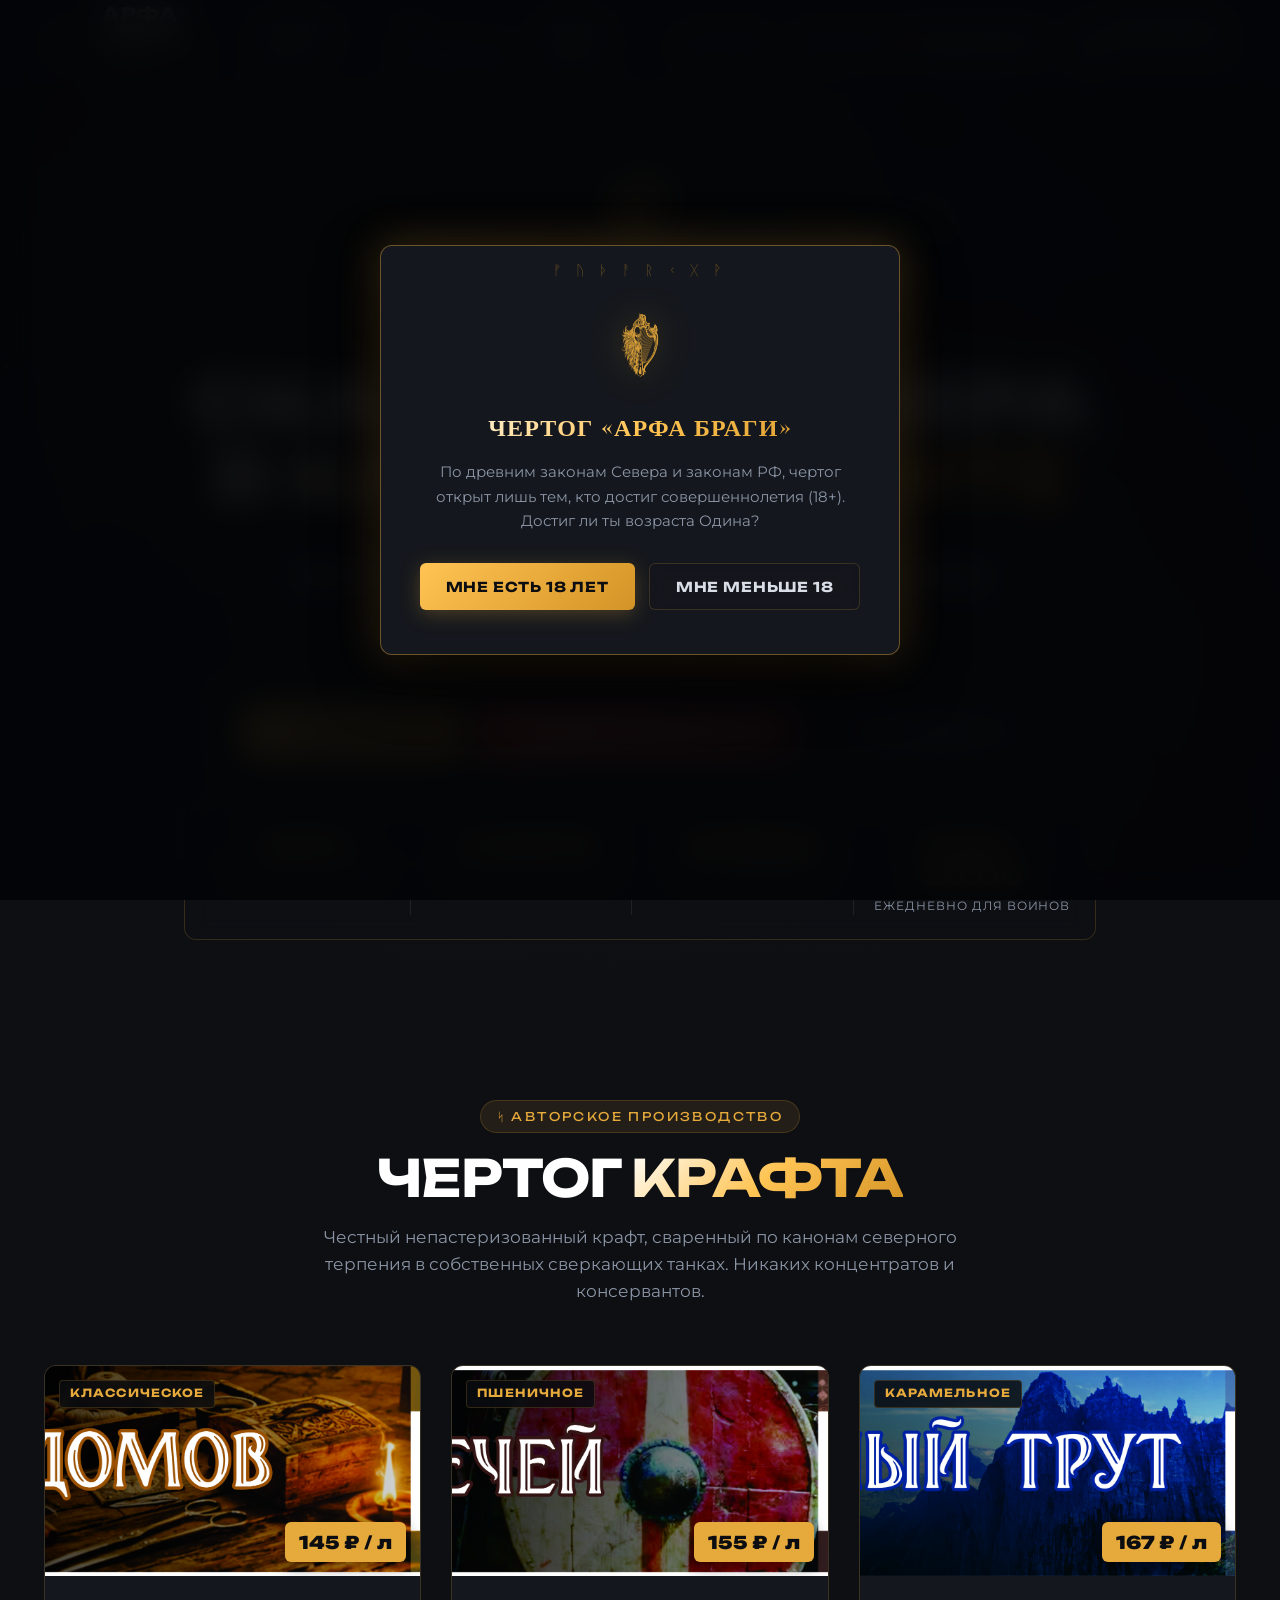
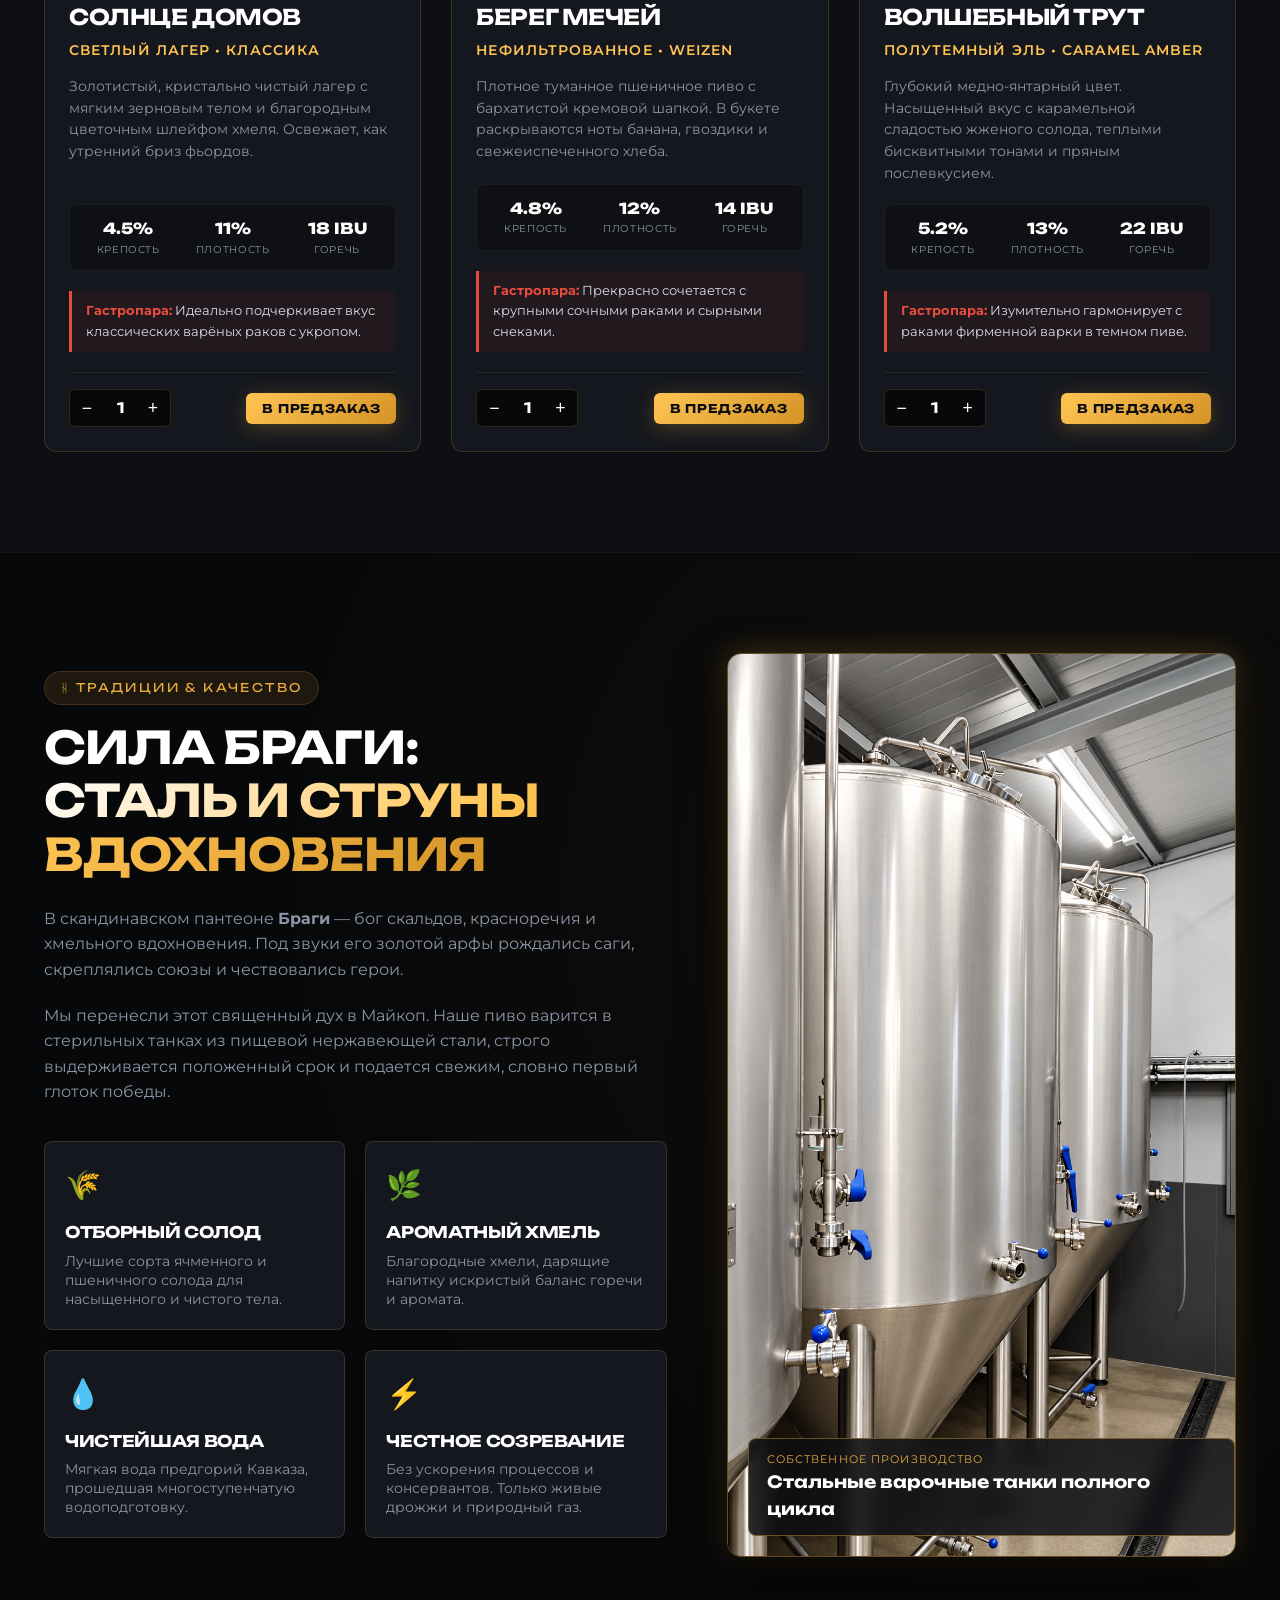
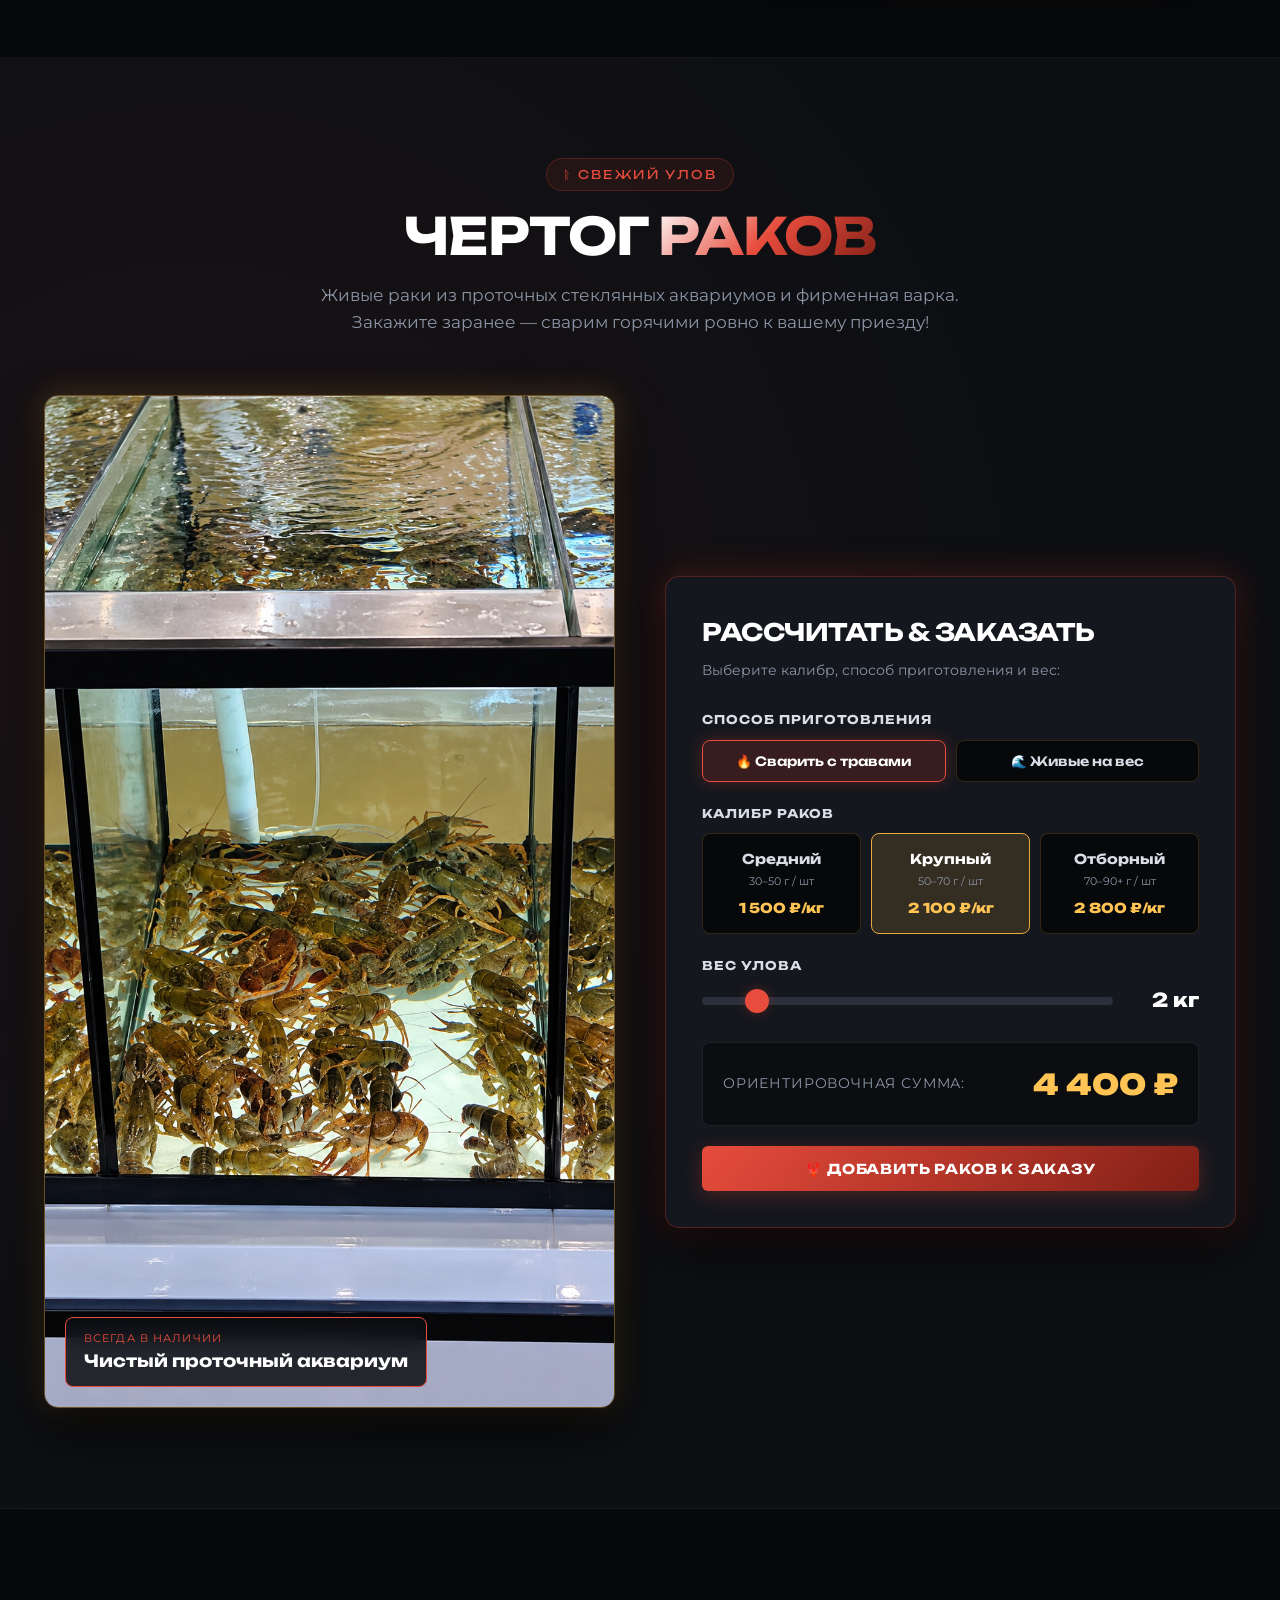
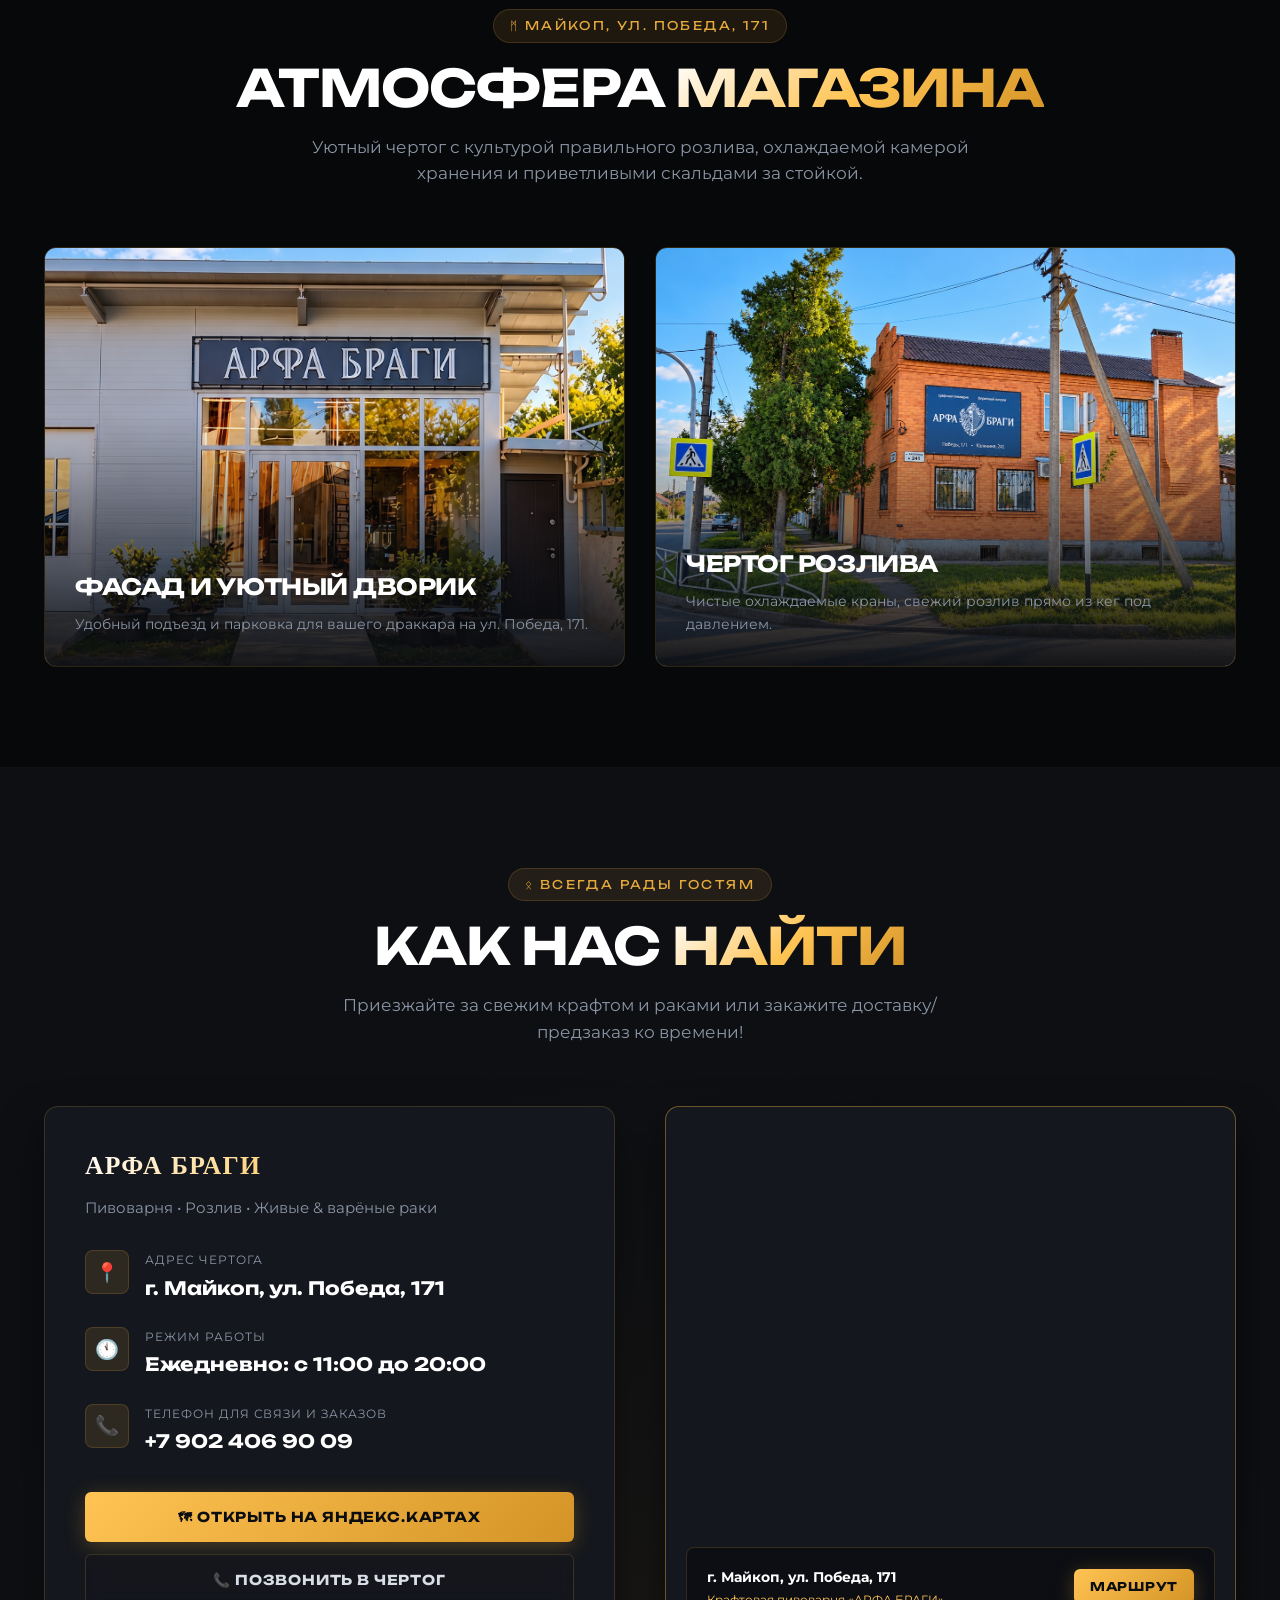
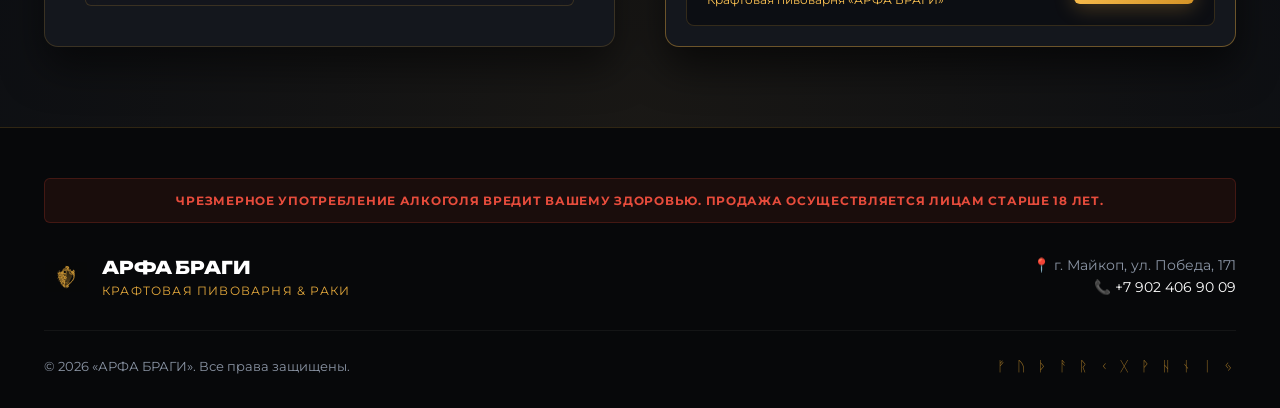
==== index.html @ 45b6b0f8 "Первый коммит" ====
<!DOCTYPE html>
<html lang="ru">
<head>
  <meta charset="UTF-8">
  <meta name="viewport" content="width=device-width, initial-scale=1.0">
  <title>«АРФА БРАГИ» — Крафтовая пивоварня & Раки | Майкоп</title>
  
  <!-- SEO Meta Tags -->
  <meta name="description" content="Крафтовая пивоварня собственного производства «АРФА БРАГИ» и чертог свежих раков в Майкопе. Авторское пиво: Солнце домов, Берег мечей, Волшебный трут. Живые и варёные раки. 📍 ул. Победа, 171.">
  <meta name="keywords" content="Арфа Браги, крафтовое пиво Майкоп, пивоварня Майкоп, живые раки Майкоп, вареные раки, Победа 171, Солнце домов, Берег мечей, Волшебный трут">
  
  <!-- Open Graph -->
  <meta property="og:title" content="«АРФА БРАГИ» — Крафтовая пивоварня и раки в Майкопе">
  <meta property="og:description" content="Собственное производство крафтового эля и свежайшие раки. «Хочешь узнать человека — либо сразись с ним, либо выпей с ним».">
  <meta property="og:image" content="store_facade.jpg">
  <meta property="og:type" content="website">

  <!-- Favicon -->
  <link rel="icon" type="image/png" href="emblem_gold.png">
  
  <!-- Stylesheets -->
  <link rel="stylesheet" href="style.css">
</head>
<body>

  <!-- Ambient Embers Canvas -->
  <canvas id="canvas-embers"></canvas>

  <!-- Age Verification Modal (18+) -->
  <div class="modal-overlay" id="ageModal">
    <div class="age-modal-box">
      <img src="emblem_gold.png" alt="Герб Арфа Браги" class="modal-emblem">
      <h3 class="viking-title text-gradient-gold">Чертог «АРФА БРАГИ»</h3>
      <p>По древним законам Севера и законам РФ, чертог открыт лишь тем, кто достиг совершеннолетия (18+).<br>Достиг ли ты возраста Одина?</p>
      <div class="modal-actions">
        <button class="btn btn-gold" id="btnAgeAccept">Мне есть 18 лет</button>
        <button class="btn btn-outline" id="btnAgeReject">Мне меньше 18</button>
      </div>
    </div>
  </div>

  <!-- Navigation Bar -->
  <header class="navbar">
    <div class="container nav-container">
      <a href="#" class="brand-link">
        <img src="emblem_gold.png" alt="Арфа Браги" class="nav-emblem">
        <div class="brand-text">
          <span class="brand-title">АРФА БРАГИ</span>
          <span class="brand-subtitle">Крафт & Раки • Майкоп</span>
        </div>
      </a>

      <nav>
        <ul class="nav-links" id="navLinks">
          <li><a href="#assortment">Пивная карта</a></li>
          <li><a href="#brewery">О пивоварне</a></li>
          <li><a href="#crayfish">Чертог Раков</a></li>
          <li><a href="#store">Магазин</a></li>
          <li><a href="#contacts">Контакты</a></li>
        </ul>
      </nav>

      <div class="nav-right">
        <div class="status-badge" id="statusBadge">
          <span class="status-dot"></span>
          <span id="statusText">Открыто до 20:00</span>
        </div>
        <a href="tel:+79024069009" class="btn btn-outline btn-sm">
          📞 +7 902 406 90 09
        </a>
        <button class="burger-btn" id="burgerBtn" aria-label="Меню">
          <div class="burger-icon">
            <span></span>
            <span></span>
            <span></span>
          </div>
        </button>
      </div>
    </div>
  </header>

  <!-- Hero Section -->
  <section class="hero-section">
    <div class="hero-overlay"></div>
    <div class="container hero-content">
      <div class="hero-logo-box">
        <img src="logo_gold.png" alt="Логотип Арфа Браги" class="hero-logo-img">
      </div>

      <h1 class="hero-title">
        СКАЗАНИЯ СЕВЕРА <br>
        <span class="text-gradient-gold">В КАЖДОЙ ПИНТЕ</span>
      </h1>

      <div class="hero-manifesto">
        <p class="hero-manifesto-text">
          «По легенде викингов: если хочешь узнать человека — <br>
          <span>либо сразись с ним, либо выпей с ним</span>»
        </p>
      </div>

      <div class="hero-actions">
        <a href="#assortment" class="btn btn-gold">
          🍺 Пивная карта
        </a>
        <a href="#crayfish" class="btn btn-crayfish">
          🦞 Живые и варёные раки
        </a>
        <a href="#contacts" class="btn btn-outline">
          📍 ул. Победа, 171
        </a>
      </div>

      <div class="hero-stats-grid">
        <div class="stat-item">
          <span class="stat-num">100%</span>
          <span class="stat-label">Собственный крафт</span>
        </div>
        <div class="stat-item">
          <span class="stat-num">3 СОРТА</span>
          <span class="stat-label">Авторская рецептура</span>
        </div>
        <div class="stat-item">
          <span class="stat-num">ЖИВЫЕ</span>
          <span class="stat-label">Раки из аквариума</span>
        </div>
        <div class="stat-item">
          <span class="stat-num">11:00 – 20:00</span>
          <span class="stat-label">Ежедневно для воинов</span>
        </div>
      </div>
    </div>
  </section>

  <!-- Section 1: Beer Assortment -->
  <section id="assortment" class="beer-section">
    <div class="container">
      <div class="section-header">
        <span class="section-tag">ᛋ Авторское производство</span>
        <h2 class="section-title">ЧЕРТОГ <span class="text-gradient-gold">КРАФТА</span></h2>
        <p class="section-desc">
          Честный непастеризованный крафт, сваренный по канонам северного терпения в собственных сверкающих танках. Никаких концентратов и консервантов.
        </p>
      </div>

      <div class="beer-grid">
        <!-- Beer 1 -->
        <div class="beer-card" data-name="Солнце домов">
          <div class="beer-card-img-wrap">
            <img src="beer_solnce.jpg" alt="Пиво Солнце домов" class="beer-card-img">
            <span class="beer-badge">Классическое</span>
            <div class="beer-price-tag">145 ₽ / л</div>
          </div>
          <div class="beer-card-body">
            <h3 class="beer-title">СОЛНЦЕ ДОМОВ</h3>
            <div class="beer-style">Светлый лагер • Классика</div>
            <p class="beer-desc">
              Золотистый, кристально чистый лагер с мягким зерновым телом и благородным цветочным шлейфом хмеля. Освежает, как утренний бриз фьордов.
            </p>
            <div class="beer-specs">
              <div>
                <div class="spec-val">4.5%</div>
                <div class="spec-lbl">Крепость</div>
              </div>
              <div>
                <div class="spec-val">11%</div>
                <div class="spec-lbl">Плотность</div>
              </div>
              <div>
                <div class="spec-val">18 IBU</div>
                <div class="spec-lbl">Горечь</div>
              </div>
            </div>
            <div class="beer-pairing">
              <strong>Гастропара:</strong> Идеально подчеркивает вкус классических варёных раков с укропом.
            </div>
            <div class="beer-card-footer">
              <div class="beer-qty-ctrl">
                <button class="qty-btn qty-minus" aria-label="Меньше">−</button>
                <span class="qty-val">1</span>
                <button class="qty-btn qty-plus" aria-label="Больше">+</button>
              </div>
              <button class="btn btn-gold btn-sm btn-add-beer">В предзаказ</button>
            </div>
          </div>
        </div>

        <!-- Beer 2 -->
        <div class="beer-card" data-name="Берег мечей">
          <div class="beer-card-img-wrap">
            <img src="beer_bereg.jpg" alt="Пиво Берег мечей" class="beer-card-img">
            <span class="beer-badge">Пшеничное</span>
            <div class="beer-price-tag">155 ₽ / л</div>
          </div>
          <div class="beer-card-body">
            <h3 class="beer-title">БЕРЕГ МЕЧЕЙ</h3>
            <div class="beer-style">Нефильтрованное • Weizen</div>
            <p class="beer-desc">
              Плотное туманное пшеничное пиво с бархатистой кремовой шапкой. В букете раскрываются ноты банана, гвоздики и свежеиспеченного хлеба.
            </p>
            <div class="beer-specs">
              <div>
                <div class="spec-val">4.8%</div>
                <div class="spec-lbl">Крепость</div>
              </div>
              <div>
                <div class="spec-val">12%</div>
                <div class="spec-lbl">Плотность</div>
              </div>
              <div>
                <div class="spec-val">14 IBU</div>
                <div class="spec-lbl">Горечь</div>
              </div>
            </div>
            <div class="beer-pairing">
              <strong>Гастропара:</strong> Прекрасно сочетается с крупными сочными раками и сырными снеками.
            </div>
            <div class="beer-card-footer">
              <div class="beer-qty-ctrl">
                <button class="qty-btn qty-minus" aria-label="Меньше">−</button>
                <span class="qty-val">1</span>
                <button class="qty-btn qty-plus" aria-label="Больше">+</button>
              </div>
              <button class="btn btn-gold btn-sm btn-add-beer">В предзаказ</button>
            </div>
          </div>
        </div>

        <!-- Beer 3 -->
        <div class="beer-card" data-name="Волшебный трут">
          <div class="beer-card-img-wrap">
            <img src="beer_trut.jpg" alt="Пиво Волшебный трут" class="beer-card-img">
            <span class="beer-badge">Карамельное</span>
            <div class="beer-price-tag">167 ₽ / л</div>
          </div>
          <div class="beer-card-body">
            <h3 class="beer-title">ВОЛШЕБНЫЙ ТРУТ</h3>
            <div class="beer-style">Полутемный эль • Caramel Amber</div>
            <p class="beer-desc">
              Глубокий медно-янтарный цвет. Насыщенный вкус с карамельной сладостью жженого солода, теплыми бисквитными тонами и пряным послевкусием.
            </p>
            <div class="beer-specs">
              <div>
                <div class="spec-val">5.2%</div>
                <div class="spec-lbl">Крепость</div>
              </div>
              <div>
                <div class="spec-val">13%</div>
                <div class="spec-lbl">Плотность</div>
              </div>
              <div>
                <div class="spec-val">22 IBU</div>
                <div class="spec-lbl">Горечь</div>
              </div>
            </div>
            <div class="beer-pairing">
              <strong>Гастропара:</strong> Изумительно гармонирует с раками фирменной варки в темном пиве.
            </div>
            <div class="beer-card-footer">
              <div class="beer-qty-ctrl">
                <button class="qty-btn qty-minus" aria-label="Меньше">−</button>
                <span class="qty-val">1</span>
                <button class="qty-btn qty-plus" aria-label="Больше">+</button>
              </div>
              <button class="btn btn-gold btn-sm btn-add-beer">В предзаказ</button>
            </div>
          </div>
        </div>
      </div>
    </div>
  </section>

  <!-- Section 2: Brewery & Philosophy -->
  <section id="brewery" class="brewery-section">
    <div class="container">
      <div class="brewery-layout">
        <div class="brewery-text">
          <span class="section-tag">ᚺ Традиции & Качество</span>
          <h2>СИЛА БРАГИ: <br><span class="text-gradient-gold">СТАЛЬ И СТРУНЫ ВДОХНОВЕНИЯ</span></h2>
          <p class="brewery-p">
            В скандинавском пантеоне <strong>Браги</strong> — бог скальдов, красноречия и хмельного вдохновения. Под звуки его золотой арфы рождались саги, скреплялись союзы и чествовались герои.
          </p>
          <p class="brewery-p">
            Мы перенесли этот священный дух в Майкоп. Наше пиво варится в стерильных танках из пищевой нержавеющей стали, строго выдерживается положенный срок и подается свежим, словно первый глоток победы.
          </p>

          <div class="brewery-features">
            <div class="feat-card">
              <span class="feat-icon">🌾</span>
              <h4 class="feat-title">Отборный солод</h4>
              <p class="feat-desc">Лучшие сорта ячменного и пшеничного солода для насыщенного и чистого тела.</p>
            </div>
            <div class="feat-card">
              <span class="feat-icon">🌿</span>
              <h4 class="feat-title">Ароматный хмель</h4>
              <p class="feat-desc">Благородные хмели, дарящие напитку искристый баланс горечи и аромата.</p>
            </div>
            <div class="feat-card">
              <span class="feat-icon">💧</span>
              <h4 class="feat-title">Чистейшая вода</h4>
              <p class="feat-desc">Мягкая вода предгорий Кавказа, прошедшая многоступенчатую водоподготовку.</p>
            </div>
            <div class="feat-card">
              <span class="feat-icon">⚡</span>
              <h4 class="feat-title">Честное созревание</h4>
              <p class="feat-desc">Без ускорения процессов и консервантов. Только живые дрожжи и природный газ.</p>
            </div>
          </div>
        </div>

        <div class="brewery-media">
          <div class="media-frame">
            <img src="brewery_tanks.png" alt="Варочные танки пивоварни Арфа Браги">
            <div class="media-tag-badge">
              <span>Собственное производство</span>
              <strong>Стальные варочные танки полного цикла</strong>
            </div>
          </div>
        </div>
      </div>
    </div>
  </section>

  <!-- Section 3: Crayfish (Чертог Раков) -->
  <section id="crayfish" class="crayfish-section">
    <div class="container">
      <div class="section-header">
        <span class="section-tag" style="color: var(--crayfish-bright); border-color: rgba(192,57,43,0.3); background: rgba(192,57,43,0.1);">ᚱ Свежий улов</span>
        <h2 class="section-title">ЧЕРТОГ <span class="text-gradient-crayfish">РАКОВ</span></h2>
        <p class="section-desc">
          Живые раки из проточных стеклянных аквариумов и фирменная варка. Закажите заранее — сварим горячими ровно к вашему приезду!
        </p>
      </div>

      <div class="crayfish-layout">
        <div class="media-frame">
          <img src="crayfish_aquarium.png" alt="Оливковые раки в стеклянном аквариуме Арфа Браги">
          <div class="media-tag-badge" style="border-color: var(--crayfish-bright);">
            <span style="color: var(--crayfish-bright);">Всегда в наличии</span>
            <strong>Чистый проточный аквариум</strong>
          </div>
        </div>

        <!-- Crayfish Calculator -->
        <div class="crayfish-calc-card">
          <h3>РАССЧИТАТЬ & ЗАКАЗАТЬ</h3>
          <p class="crayfish-calc-subtitle">Выберите калибр, способ приготовления и вес:</p>

          <!-- Type Selector -->
          <div class="calc-group">
            <label class="calc-label">Способ приготовления</label>
            <div class="calc-options-row">
              <button class="calc-option-btn calc-type-btn active" data-type="Варёные">🔥 Сварить с травами</button>
              <button class="calc-option-btn calc-type-btn" data-type="Живые">🌊 Живые на вес</button>
            </div>
          </div>

          <!-- Caliber Selector -->
          <div class="calc-group">
            <label class="calc-label">Калибр раков</label>
            <div class="calibers-grid">
              <div class="caliber-btn" data-caliber="Средний">
                <span class="caliber-name">Средний</span>
                <span class="caliber-detail">30–50 г / шт</span>
                <span class="caliber-price">1 500 ₽/кг</span>
              </div>
              <div class="caliber-btn active" data-caliber="Крупный">
                <span class="caliber-name">Крупный</span>
                <span class="caliber-detail">50–70 г / шт</span>
                <span class="caliber-price">2 100 ₽/кг</span>
              </div>
              <div class="caliber-btn" data-caliber="Отборный">
                <span class="caliber-name">Отборный</span>
                <span class="caliber-detail">70–90+ г / шт</span>
                <span class="caliber-price">2 800 ₽/кг</span>
              </div>
            </div>
          </div>

          <!-- Weight Slider -->
          <div class="calc-group">
            <label class="calc-label">Вес улова</label>
            <div class="weight-selector">
              <input type="range" min="1" max="10" step="0.5" value="2" class="weight-slider" id="crayfishWeightSlider">
              <span class="weight-display" id="crayfishWeightDisplay">2 кг</span>
            </div>
          </div>

          <!-- Total Calculation -->
          <div class="calc-total-box">
            <span class="calc-total-label">Ориентировочная сумма:</span>
            <span class="calc-total-val" id="crayfishTotalPrice">4 400 ₽</span>
          </div>

          <button class="btn btn-crayfish" id="btnOrderCrayfish" style="width: 100%;">
            🦞 Добавить раков к заказу
          </button>
        </div>
      </div>
    </div>
  </section>

  <!-- Section 4: Store & Atmosphere -->
  <section id="store" class="store-section">
    <div class="container">
      <div class="section-header">
        <span class="section-tag">ᛗ Майкоп, ул. Победа, 171</span>
        <h2 class="section-title">АТМОСФЕРА <span class="text-gradient-gold">МАГАЗИНА</span></h2>
        <p class="section-desc">
          Уютный чертог с культурой правильного розлива, охлаждаемой камерой хранения и приветливыми скальдами за стойкой.
        </p>
      </div>

      <div class="store-grid">
        <div class="store-card">
          <img src="store_facade.jpg" alt="Фасад пивоварни Арфа Браги на ул. Победа, 171">
          <div class="store-card-overlay">
            <h3>ФАСАД И УЮТНЫЙ ДВОРИК</h3>
            <p>Удобный подъезд и парковка для вашего драккара на ул. Победа, 171.</p>
          </div>
        </div>

        <div class="store-card">
          <img src="store_opening.png" alt="Интерьер магазина Арфа Браги">
          <div class="store-card-overlay">
            <h3>ЧЕРТОГ РОЗЛИВА</h3>
            <p>Чистые охлаждаемые краны, свежий розлив прямо из кег под давлением.</p>
          </div>
        </div>
      </div>
    </div>
  </section>

  <!-- Section 5: Location & Contacts -->
  <section id="contacts" class="location-section">
    <div class="container">
      <div class="section-header">
        <span class="section-tag">ᛟ Всегда рады гостям</span>
        <h2 class="section-title">КАК НАС <span class="text-gradient-gold">НАЙТИ</span></h2>
        <p class="section-desc">
          Приезжайте за свежим крафтом и раками или закажите доставку/предзаказ ко времени!
        </p>
      </div>

      <div class="location-layout">
        <!-- Contact Card -->
        <div class="contact-card">
          <h3 class="viking-title text-gradient-gold" style="font-size: 1.6rem; margin-bottom: 8px;">АРФА БРАГИ</h3>
          <p style="color: var(--steel-muted); font-size: 0.95rem;">Пивоварня • Розлив • Живые & варёные раки</p>

          <div class="contact-items">
            <div class="contact-item">
              <div class="contact-icon">📍</div>
              <div>
                <div class="contact-info-title">Адрес чертога</div>
                <div class="contact-info-val">г. Майкоп, ул. Победа, 171</div>
              </div>
            </div>

            <div class="contact-item">
              <div class="contact-icon">🕚</div>
              <div>
                <div class="contact-info-title">Режим работы</div>
                <div class="contact-info-val">Ежедневно: с 11:00 до 20:00</div>
              </div>
            </div>

            <div class="contact-item">
              <div class="contact-icon">📞</div>
              <div>
                <div class="contact-info-title">Телефон для связи и заказов</div>
                <a href="tel:+79024069009" class="contact-info-val">+7 902 406 90 09</a>
              </div>
            </div>
          </div>

          <div style="display: flex; flex-direction: column; gap: 12px;">
            <a href="https://yandex.com/maps/-/CXBue6ne" target="_blank" rel="noopener" class="btn btn-gold" style="width: 100%;">
              🗺 Открыть на Яндекс.Картах
            </a>
            <a href="tel:+79024069009" class="btn btn-outline" style="width: 100%;">
              📞 Позвонить в чертог
            </a>
          </div>
        </div>

        <!-- Interactive Map Preview -->
        <div class="map-wrapper">
          <iframe 
            class="map-iframe"
            src="https://yandex.ru/map-widget/v1/?ll=40.093121%2C44.620247&z=16&pt=40.093121,44.620247,pm2rdm"
            title="Яндекс Карта — Арфа Браги, Майкоп, ул. Победа 171"
            allowfullscreen="true">
          </iframe>
          <div class="map-direct-banner">
            <div>
              <strong style="color: #fff; font-size: 0.9rem;">г. Майкоп, ул. Победа, 171</strong>
              <div style="color: var(--gold-bright); font-size: 0.75rem;">Крафтовая пивоварня «АРФА БРАГИ»</div>
            </div>
            <a href="https://yandex.com/maps/-/CXBue6ne" target="_blank" rel="noopener" class="btn btn-gold btn-sm">
              Маршрут
            </a>
          </div>
        </div>
      </div>
    </div>
  </section>

  <!-- Floating Cart Button -->
  <button class="cart-floating-btn" id="cartFloatingBtn">
    <span>🛡 Предзаказ</span>
    <span class="cart-counter-bubble" id="cartCounter">0</span>
  </button>

  <!-- Order Modal -->
  <div class="order-modal" id="orderModal">
    <div class="order-modal-box">
      <button class="modal-close-btn" id="closeOrderModal">&times;</button>
      <h3 class="viking-title text-gradient-gold">Ваш Рог Изобилия</h3>
      <p style="color: var(--steel-muted); font-size: 0.9rem; margin-top: 4px;">Предзаказ в пивоварню «АРФА БРАГИ»</p>

      <div class="order-summary-list" id="orderSummaryList">
        <!-- Generated via app.js -->
      </div>

      <div style="display: flex; justify-content: space-between; align-items: center; margin: 20px 0 24px; padding-top: 14px; border-top: 1px solid rgba(255,255,255,0.08);">
        <span style="font-family: var(--font-heading); font-size: 1rem; text-transform: uppercase;">Итого:</span>
        <span id="orderFinalPrice" style="font-family: var(--font-heading); font-size: 1.6rem; font-weight: 900; color: var(--gold-bright);">0 ₽</span>
      </div>

      <div style="display: flex; flex-direction: column; gap: 12px;">
        <button class="btn btn-gold" id="orderWhatsAppBtn" style="width: 100%;">
          💬 Отправить заказ в WhatsApp
        </button>
        <button class="btn btn-outline" id="orderCallBtn" style="width: 100%;">
          📞 Позвонить +7 902 406 90 09
        </button>
      </div>
    </div>
  </div>

  <!-- Footer -->
  <footer class="footer">
    <div class="container">
      <div class="warning-18-bar">
        ЧРЕЗМЕРНОЕ УПОТРЕБЛЕНИЕ АЛКОГОЛЯ ВРЕДИТ ВАШЕМУ ЗДОРОВЬЮ. ПРОДАЖА ОСУЩЕСТВЛЯЕТСЯ ЛИЦАМ СТАРШЕ 18 ЛЕТ.
      </div>

      <div class="footer-top">
        <div style="display: flex; align-items: center; gap: 14px;">
          <img src="emblem_gold.png" alt="Арфа Браги" style="width: 44px; height: 44px; object-fit: contain;">
          <div>
            <div style="font-family: var(--font-heading); font-weight: 800; color: #fff; font-size: 1.1rem;">АРФА БРАГИ</div>
            <div style="color: var(--gold-primary); font-size: 0.75rem; text-transform: uppercase; letter-spacing: 0.1em;">Крафтовая пивоварня & Раки</div>
          </div>
        </div>

        <div style="color: var(--steel-muted); font-size: 0.85rem; text-align: right;">
          📍 г. Майкоп, ул. Победа, 171 <br>
          📞 <a href="tel:+79024069009" style="color: #fff; text-decoration: none;">+7 902 406 90 09</a>
        </div>
      </div>

      <div class="footer-bottom">
        <div>© 2026 «АРФА БРАГИ». Все права защищены.</div>
        <div style="letter-spacing: 0.3em; color: var(--gold-dim); font-size: 0.9rem;">ᚠ ᚢ ᚦ ᚨ ᚱ ᚲ ᚷ ᚹ ᚺ ᚾ ᛁ ᛃ</div>
      </div>
    </div>
  </footer>

  <!-- Scripts -->
  <script src="app.js"></script>
</body>
</html>
---- style.css ----
/* ==========================================================================
   АРФА БРАГИ — Скандинавская крафтовая пивоварня & Раки
   Brutalist Nordic Craft Brewery Stylesheet
   ========================================================================== */

@import url('https://fonts.googleapis.com/css2?family=Cinzel+Decorative:wght@700;900&family=Montserrat:wght@300;400;500;600;700;800&family=Unbounded:wght@400;600;700;800;900&display=swap');

:root {
  /* Brand Palette */
  --bg-darkest: #07080a;
  --bg-main: #0d0f13;
  --bg-surface: #14171d;
  --bg-surface-elevated: #1a1e26;
  --bg-glass: rgba(20, 23, 29, 0.78);
  --bg-glass-card: rgba(26, 30, 38, 0.72);

  /* Gold / Amber Beer Accents */
  --gold-primary: #e5a93c;
  --gold-secondary: #d49326;
  --gold-bright: #ffc453;
  --gold-dim: #946c24;
  --gold-glow: rgba(229, 169, 60, 0.28);
  --gold-glow-intense: rgba(229, 169, 60, 0.45);

  /* Crayfish Ruby Accents */
  --crayfish-red: #c0392b;
  --crayfish-bright: #e74c3c;
  --crayfish-dark: #801f16;
  --crayfish-glow: rgba(192, 57, 43, 0.35);

  /* Steely & Rune Grays */
  --steel-light: #d8dde6;
  --steel-muted: #8b95a5;
  --steel-dark: #2a303c;
  --border-subtle: rgba(229, 169, 60, 0.18);
  --border-strong: rgba(229, 169, 60, 0.42);

  /* Status */
  --status-open: #2ecc71;
  --status-closed: #e74c3c;

  /* Typography */
  --font-heading: 'Unbounded', sans-serif;
  --font-viking: 'Cinzel Decorative', serif;
  --font-body: 'Montserrat', sans-serif;

  /* Layout */
  --container-max: 1240px;
  --transition: all 0.3s cubic-bezier(0.16, 1, 0.3, 1);
}

/* Base Reset & Smooth Scroll */
*, *::before, *::after {
  box-sizing: border-box;
  margin: 0;
  padding: 0;
}

html {
  scroll-behavior: smooth;
  font-size: 16px;
  background-color: var(--bg-darkest);
}

body {
  font-family: var(--font-body);
  color: var(--steel-light);
  background-color: var(--bg-main);
  line-height: 1.6;
  overflow-x: hidden;
  position: relative;
  min-height: 100vh;
  -webkit-font-smoothing: antialiased;
}

/* Custom Scrollbar */
::-webkit-scrollbar {
  width: 10px;
}
::-webkit-scrollbar-track {
  background: var(--bg-darkest);
}
::-webkit-scrollbar-thumb {
  background: var(--steel-dark);
  border: 1px solid var(--border-subtle);
  border-radius: 4px;
}
::-webkit-scrollbar-thumb:hover {
  background: var(--gold-secondary);
}

/* Subtle Nordic Texture & Ambient Embers */
body::before {
  content: '';
  position: fixed;
  top: 0;
  left: 0;
  width: 100vw;
  height: 100vh;
  pointer-events: none;
  z-index: 1;
  background-image: 
    radial-gradient(circle at 15% 20%, rgba(229, 169, 60, 0.05) 0%, transparent 40%),
    radial-gradient(circle at 85% 70%, rgba(192, 57, 43, 0.04) 0%, transparent 45%);
}

#canvas-embers {
  position: fixed;
  top: 0;
  left: 0;
  width: 100%;
  height: 100%;
  pointer-events: none;
  z-index: 2;
  opacity: 0.65;
}

/* Typography Helpers */
h1, h2, h3, h4 {
  font-family: var(--font-heading);
  color: #ffffff;
  font-weight: 700;
  letter-spacing: -0.02em;
  text-transform: uppercase;
}

.text-gold {
  color: var(--gold-primary);
}

.text-gradient-gold {
  background: linear-gradient(135deg, #ffffff 0%, var(--gold-bright) 50%, var(--gold-secondary) 100%);
  -webkit-background-clip: text;
  -webkit-text-fill-color: transparent;
}

.text-gradient-crayfish {
  background: linear-gradient(135deg, #ffffff 0%, var(--crayfish-bright) 50%, var(--crayfish-dark) 100%);
  -webkit-background-clip: text;
  -webkit-text-fill-color: transparent;
}

.viking-title {
  font-family: var(--font-viking);
  letter-spacing: 0.05em;
}

/* Container */
.container {
  width: 100%;
  max-width: var(--container-max);
  margin: 0 auto;
  padding: 0 24px;
  position: relative;
  z-index: 3;
}

/* Section Common Styling */
section {
  padding: 100px 0;
  position: relative;
}

.section-header {
  text-align: center;
  margin-bottom: 60px;
}

.section-tag {
  display: inline-flex;
  align-items: center;
  gap: 8px;
  font-family: var(--font-heading);
  font-size: 0.75rem;
  letter-spacing: 0.2em;
  text-transform: uppercase;
  color: var(--gold-primary);
  background: rgba(229, 169, 60, 0.1);
  border: 1px solid var(--border-subtle);
  padding: 6px 16px;
  border-radius: 999px;
  margin-bottom: 16px;
}

.section-title {
  font-size: clamp(2rem, 4vw, 3.2rem);
  line-height: 1.15;
  margin-bottom: 16px;
}

.section-desc {
  max-width: 680px;
  margin: 0 auto;
  color: var(--steel-muted);
  font-size: 1.05rem;
}

/* Buttons */
.btn {
  display: inline-flex;
  align-items: center;
  justify-content: center;
  gap: 10px;
  font-family: var(--font-heading);
  font-size: 0.85rem;
  font-weight: 700;
  text-transform: uppercase;
  letter-spacing: 0.06em;
  padding: 14px 26px;
  border-radius: 6px;
  text-decoration: none;
  cursor: pointer;
  transition: var(--transition);
  border: none;
  position: relative;
  overflow: hidden;
}

.btn-gold {
  background: linear-gradient(135deg, var(--gold-bright) 0%, var(--gold-secondary) 100%);
  color: #0c0d10;
  box-shadow: 0 4px 20px var(--gold-glow);
}
.btn-gold:hover {
  transform: translateY(-2px);
  box-shadow: 0 8px 30px var(--gold-glow-intense);
  color: #000;
}

.btn-crayfish {
  background: linear-gradient(135deg, var(--crayfish-bright) 0%, var(--crayfish-dark) 100%);
  color: #fff;
  box-shadow: 0 4px 20px var(--crayfish-glow);
}
.btn-crayfish:hover {
  transform: translateY(-2px);
  box-shadow: 0 8px 30px rgba(192, 57, 43, 0.6);
  color: #fff;
}

.btn-outline {
  background: rgba(20, 23, 29, 0.6);
  border: 1px solid var(--border-subtle);
  color: var(--steel-light);
  backdrop-filter: blur(8px);
}
.btn-outline:hover {
  border-color: var(--gold-primary);
  color: var(--gold-primary);
  background: rgba(229, 169, 60, 0.08);
  transform: translateY(-2px);
}

.btn-sm {
  padding: 8px 16px;
  font-size: 0.75rem;
}

/* ==========================================================================
   Age Verification Modal (18+)
   ========================================================================== */
.modal-overlay {
  position: fixed;
  inset: 0;
  background: rgba(4, 5, 7, 0.94);
  backdrop-filter: blur(16px);
  display: flex;
  align-items: center;
  justify-content: center;
  z-index: 10000;
  padding: 20px;
  opacity: 1;
  visibility: visible;
  transition: opacity 0.4s ease, visibility 0.4s ease;
}

.modal-overlay.hidden {
  opacity: 0;
  visibility: hidden;
  pointer-events: none;
}

.age-modal-box {
  background: var(--bg-surface);
  border: 1px solid var(--border-strong);
  border-radius: 12px;
  max-width: 520px;
  width: 100%;
  padding: 44px 36px;
  text-align: center;
  position: relative;
  box-shadow: 0 20px 60px rgba(0, 0, 0, 0.8), 0 0 40px var(--gold-glow);
}

.age-modal-box::before {
  content: 'ᚠ ᚢ ᚦ ᚨ ᚱ ᚲ ᚷ ᚹ';
  position: absolute;
  top: 14px;
  left: 50%;
  transform: translateX(-50%);
  font-size: 0.85rem;
  letter-spacing: 0.4em;
  color: var(--gold-dim);
  opacity: 0.6;
}

.modal-emblem {
  width: 90px;
  height: 90px;
  margin: 10px auto 20px;
  display: block;
  filter: drop-shadow(0 0 16px var(--gold-glow));
}

.age-modal-box h3 {
  font-size: 1.5rem;
  margin-bottom: 12px;
}

.age-modal-box p {
  color: var(--steel-muted);
  font-size: 0.95rem;
  margin-bottom: 30px;
}

.modal-actions {
  display: flex;
  gap: 14px;
  justify-content: center;
}

/* ==========================================================================
   Navigation Bar
   ========================================================================== */
.navbar {
  position: fixed;
  top: 0;
  left: 0;
  width: 100%;
  z-index: 1000;
  background: rgba(13, 15, 19, 0.85);
  backdrop-filter: blur(16px);
  border-bottom: 1px solid var(--border-subtle);
  transition: var(--transition);
}

.navbar.scrolled {
  background: rgba(9, 10, 13, 0.96);
  border-bottom-color: var(--border-strong);
  box-shadow: 0 10px 30px rgba(0, 0, 0, 0.5);
}

.nav-container {
  display: flex;
  align-items: center;
  justify-content: space-between;
  height: 84px;
  transition: height 0.3s ease;
}

.navbar.scrolled .nav-container {
  height: 70px;
}

.brand-link {
  display: flex;
  align-items: center;
  gap: 14px;
  text-decoration: none;
}

.nav-emblem {
  width: 44px;
  height: 44px;
  object-fit: contain;
  transition: transform 0.3s ease;
}

.brand-link:hover .nav-emblem {
  transform: scale(1.08) rotate(-2deg);
}

.brand-text {
  display: flex;
  flex-direction: column;
}

.brand-title {
  font-family: var(--font-heading);
  font-size: 1.15rem;
  font-weight: 800;
  color: #fff;
  letter-spacing: 0.04em;
  line-height: 1.1;
}

.brand-subtitle {
  font-size: 0.65rem;
  letter-spacing: 0.16em;
  color: var(--gold-primary);
  text-transform: uppercase;
  font-weight: 600;
}

.nav-links {
  display: flex;
  align-items: center;
  gap: 28px;
  list-style: none;
}

.nav-links a {
  text-decoration: none;
  font-family: var(--font-heading);
  font-size: 0.8rem;
  font-weight: 600;
  color: var(--steel-muted);
  letter-spacing: 0.05em;
  text-transform: uppercase;
  transition: var(--transition);
  position: relative;
  padding: 6px 0;
}

.nav-links a::after {
  content: '';
  position: absolute;
  bottom: 0;
  left: 0;
  width: 0;
  height: 2px;
  background: var(--gold-primary);
  transition: width 0.3s ease;
}

.nav-links a:hover,
.nav-links a.active {
  color: #fff;
}

.nav-links a:hover::after,
.nav-links a.active::after {
  width: 100%;
}

.nav-right {
  display: flex;
  align-items: center;
  gap: 16px;
}

.status-badge {
  display: flex;
  align-items: center;
  gap: 8px;
  background: var(--bg-surface);
  border: 1px solid var(--border-subtle);
  padding: 6px 14px;
  border-radius: 999px;
  font-size: 0.75rem;
  font-weight: 600;
  color: var(--steel-light);
  white-space: nowrap;
}

.status-dot {
  width: 8px;
  height: 8px;
  border-radius: 50%;
  background-color: var(--status-open);
  box-shadow: 0 0 8px var(--status-open);
  animation: pulse-dot 2s infinite;
}

.status-badge.closed .status-dot {
  background-color: var(--status-closed);
  box-shadow: 0 0 8px var(--status-closed);
}

@keyframes pulse-dot {
  0%, 100% { opacity: 1; transform: scale(1); }
  50% { opacity: 0.5; transform: scale(0.85); }
}

.burger-btn {
  display: none;
  background: none;
  border: none;
  cursor: pointer;
  padding: 8px;
  color: #fff;
}

.burger-icon {
  width: 26px;
  height: 20px;
  display: flex;
  flex-direction: column;
  justify-content: space-between;
}

.burger-icon span {
  display: block;
  height: 2px;
  width: 100%;
  background: #fff;
  border-radius: 2px;
  transition: 0.3s;
}

/* ==========================================================================
   Hero Section
   ========================================================================== */
.hero-section {
  min-height: 100vh;
  padding-top: 130px;
  padding-bottom: 60px;
  display: flex;
  align-items: center;
  position: relative;
  overflow: hidden;
  background: radial-gradient(circle at center, rgba(30, 36, 48, 0.4) 0%, rgba(7, 8, 10, 0.98) 75%),
              url('store_opening.png') center/cover no-repeat;
}

.hero-overlay {
  position: absolute;
  inset: 0;
  background: linear-gradient(180deg, rgba(7, 8, 10, 0.8) 0%, rgba(13, 15, 19, 0.92) 65%, var(--bg-main) 100%);
  pointer-events: none;
}

.hero-content {
  text-align: center;
  max-width: 960px;
  margin: 0 auto;
  position: relative;
  z-index: 4;
}

.hero-logo-box {
  margin-bottom: 24px;
  display: inline-block;
  animation: fadeInDown 0.8s ease backwards;
}

.hero-logo-img {
  max-width: 280px;
  width: 100%;
  height: auto;
  filter: drop-shadow(0 0 25px var(--gold-glow));
}

.hero-title {
  font-size: clamp(2.4rem, 6vw, 4.4rem);
  font-weight: 900;
  line-height: 1.05;
  margin-bottom: 20px;
  letter-spacing: -0.01em;
}

.hero-manifesto {
  background: rgba(20, 24, 32, 0.7);
  border-top: 1px solid var(--border-strong);
  border-bottom: 1px solid var(--border-strong);
  padding: 18px 24px;
  margin: 28px auto 36px;
  max-width: 760px;
  position: relative;
  backdrop-filter: blur(10px);
}

.hero-manifesto-text {
  font-family: var(--font-heading);
  font-size: clamp(1rem, 2vw, 1.25rem);
  font-weight: 600;
  color: #fff;
  line-height: 1.5;
  letter-spacing: 0.02em;
}

.hero-manifesto-text span {
  color: var(--gold-primary);
}

.hero-actions {
  display: flex;
  flex-wrap: wrap;
  gap: 16px;
  justify-content: center;
  margin-bottom: 48px;
}

.hero-stats-grid {
  display: grid;
  grid-template-columns: repeat(4, 1fr);
  gap: 16px;
  background: rgba(14, 16, 21, 0.8);
  border: 1px solid var(--border-subtle);
  border-radius: 12px;
  padding: 24px 20px;
  backdrop-filter: blur(12px);
}

.stat-item {
  display: flex;
  flex-direction: column;
  align-items: center;
  border-right: 1px solid rgba(255, 255, 255, 0.08);
}

.stat-item:last-child {
  border-right: none;
}

.stat-num {
  font-family: var(--font-heading);
  font-size: 1.6rem;
  font-weight: 800;
  color: var(--gold-primary);
  line-height: 1.2;
}

.stat-label {
  font-size: 0.75rem;
  color: var(--steel-muted);
  text-transform: uppercase;
  letter-spacing: 0.08em;
  margin-top: 4px;
}

/* ==========================================================================
   Beer Assortment Section (Чертог Крафта)
   ========================================================================== */
.beer-section {
  background-color: var(--bg-main);
  border-bottom: 1px solid rgba(255, 255, 255, 0.04);
}

.beer-grid {
  display: grid;
  grid-template-columns: repeat(3, 1fr);
  gap: 30px;
}

.beer-card {
  background: var(--bg-surface);
  border: 1px solid var(--border-subtle);
  border-radius: 12px;
  overflow: hidden;
  display: flex;
  flex-direction: column;
  transition: var(--transition);
  position: relative;
}

.beer-card:hover {
  transform: translateY(-8px);
  border-color: var(--gold-primary);
  box-shadow: 0 20px 40px rgba(0, 0, 0, 0.7), 0 0 30px var(--gold-glow);
}

.beer-card-img-wrap {
  width: 100%;
  height: 210px;
  overflow: hidden;
  position: relative;
  background: #000;
}

.beer-card-img {
  width: 100%;
  height: 100%;
  object-fit: cover;
  transition: transform 0.6s ease;
}

.beer-card:hover .beer-card-img {
  transform: scale(1.08);
}

.beer-badge {
  position: absolute;
  top: 14px;
  left: 14px;
  background: rgba(10, 12, 16, 0.85);
  border: 1px solid var(--border-subtle);
  color: var(--gold-primary);
  font-family: var(--font-heading);
  font-size: 0.7rem;
  font-weight: 700;
  letter-spacing: 0.1em;
  text-transform: uppercase;
  padding: 4px 10px;
  border-radius: 4px;
  backdrop-filter: blur(6px);
}

.beer-price-tag {
  position: absolute;
  bottom: 14px;
  right: 14px;
  background: var(--gold-primary);
  color: #0c0d10;
  font-family: var(--font-heading);
  font-size: 1.1rem;
  font-weight: 900;
  padding: 6px 14px;
  border-radius: 6px;
  box-shadow: 0 4px 15px rgba(0, 0, 0, 0.5);
}

.beer-card-body {
  padding: 24px;
  display: flex;
  flex-direction: column;
  flex-grow: 1;
}

.beer-title {
  font-size: 1.35rem;
  margin-bottom: 6px;
  color: #fff;
}

.beer-style {
  font-size: 0.85rem;
  color: var(--gold-bright);
  font-weight: 600;
  text-transform: uppercase;
  letter-spacing: 0.08em;
  margin-bottom: 14px;
}

.beer-desc {
  font-size: 0.9rem;
  color: var(--steel-muted);
  margin-bottom: 20px;
  line-height: 1.5;
  flex-grow: 1;
}

.beer-specs {
  display: grid;
  grid-template-columns: repeat(3, 1fr);
  gap: 8px;
  background: rgba(10, 12, 16, 0.6);
  border: 1px solid rgba(255, 255, 255, 0.06);
  border-radius: 8px;
  padding: 12px 10px;
  margin-bottom: 20px;
  text-align: center;
}

.spec-val {
  font-family: var(--font-heading);
  font-weight: 800;
  font-size: 0.95rem;
  color: #fff;
}

.spec-lbl {
  font-size: 0.65rem;
  color: var(--steel-muted);
  text-transform: uppercase;
  letter-spacing: 0.06em;
}

.beer-pairing {
  background: rgba(192, 57, 43, 0.08);
  border-left: 3px solid var(--crayfish-bright);
  padding: 10px 14px;
  border-radius: 0 6px 6px 0;
  font-size: 0.8rem;
  color: var(--steel-light);
  margin-bottom: 20px;
}

.beer-pairing strong {
  color: var(--crayfish-bright);
}

.beer-card-footer {
  display: flex;
  align-items: center;
  justify-content: space-between;
  gap: 12px;
  padding-top: 16px;
  border-top: 1px solid rgba(255, 255, 255, 0.06);
}

.beer-qty-ctrl {
  display: flex;
  align-items: center;
  background: var(--bg-darkest);
  border: 1px solid var(--border-subtle);
  border-radius: 6px;
  overflow: hidden;
}

.qty-btn {
  background: none;
  border: none;
  color: #fff;
  font-size: 1.1rem;
  width: 34px;
  height: 36px;
  cursor: pointer;
  display: flex;
  align-items: center;
  justify-content: center;
  transition: 0.2s;
}

.qty-btn:hover {
  background: rgba(229, 169, 60, 0.15);
  color: var(--gold-primary);
}

.qty-val {
  font-family: var(--font-heading);
  font-size: 0.9rem;
  font-weight: 700;
  width: 32px;
  text-align: center;
  color: #fff;
}

/* ==========================================================================
   Brewery Craft / Philosophy Section
   ========================================================================== */
.brewery-section {
  background: radial-gradient(circle at 80% 30%, rgba(229, 169, 60, 0.04) 0%, transparent 60%),
              var(--bg-darkest);
  border-bottom: 1px solid rgba(255, 255, 255, 0.04);
}

.brewery-layout {
  display: grid;
  grid-template-columns: 1.1fr 0.9fr;
  gap: 60px;
  align-items: center;
}

.brewery-text h2 {
  font-size: clamp(2rem, 3.5vw, 2.8rem);
  line-height: 1.2;
  margin-bottom: 24px;
}

.brewery-p {
  color: var(--steel-muted);
  font-size: 1rem;
  margin-bottom: 20px;
}

.brewery-features {
  display: grid;
  grid-template-columns: repeat(2, 1fr);
  gap: 20px;
  margin-top: 36px;
}

.feat-card {
  background: var(--bg-surface);
  border: 1px solid var(--border-subtle);
  border-radius: 8px;
  padding: 20px;
  transition: var(--transition);
}

.feat-card:hover {
  border-color: var(--gold-primary);
  transform: translateY(-3px);
}

.feat-icon {
  font-size: 1.8rem;
  margin-bottom: 12px;
  display: block;
}

.feat-title {
  font-size: 1rem;
  margin-bottom: 6px;
  color: #fff;
}

.feat-desc {
  font-size: 0.85rem;
  color: var(--steel-muted);
  line-height: 1.4;
}

.brewery-media {
  position: relative;
}

.media-frame {
  position: relative;
  border-radius: 14px;
  overflow: hidden;
  border: 1px solid var(--border-strong);
  box-shadow: 0 20px 50px rgba(0, 0, 0, 0.8), 0 0 30px var(--gold-glow);
}

.media-frame img {
  width: 100%;
  height: auto;
  display: block;
  transition: transform 0.6s ease;
}

.media-frame:hover img {
  transform: scale(1.03);
}

.media-tag-badge {
  position: absolute;
  bottom: 20px;
  left: 20px;
  background: rgba(13, 15, 19, 0.85);
  backdrop-filter: blur(10px);
  border: 1px solid var(--border-strong);
  border-radius: 8px;
  padding: 12px 18px;
  color: #fff;
}

.media-tag-badge span {
  display: block;
  font-size: 0.7rem;
  color: var(--gold-primary);
  text-transform: uppercase;
  letter-spacing: 0.1em;
}

.media-tag-badge strong {
  font-family: var(--font-heading);
  font-size: 1.05rem;
}

/* ==========================================================================
   Crayfish Section (Чертог Раков)
   ========================================================================== */
.crayfish-section {
  background: radial-gradient(circle at 15% 40%, rgba(192, 57, 43, 0.08) 0%, transparent 60%),
              var(--bg-main);
  border-bottom: 1px solid rgba(255, 255, 255, 0.04);
}

.crayfish-layout {
  display: grid;
  grid-template-columns: 1fr 1fr;
  gap: 50px;
  align-items: center;
}

.crayfish-calc-card {
  background: var(--bg-surface);
  border: 1px solid rgba(192, 57, 43, 0.35);
  border-radius: 14px;
  padding: 36px;
  box-shadow: 0 20px 50px rgba(0, 0, 0, 0.7), 0 0 35px var(--crayfish-glow);
}

.crayfish-calc-card h3 {
  font-size: 1.5rem;
  margin-bottom: 8px;
}

.crayfish-calc-subtitle {
  color: var(--steel-muted);
  font-size: 0.9rem;
  margin-bottom: 28px;
}

.calc-group {
  margin-bottom: 22px;
}

.calc-label {
  display: block;
  font-family: var(--font-heading);
  font-size: 0.75rem;
  font-weight: 700;
  text-transform: uppercase;
  letter-spacing: 0.08em;
  color: var(--steel-light);
  margin-bottom: 10px;
}

.calc-options-row {
  display: grid;
  grid-template-columns: repeat(2, 1fr);
  gap: 10px;
}

.calc-option-btn {
  background: var(--bg-darkest);
  border: 1px solid var(--border-subtle);
  color: var(--steel-light);
  padding: 12px;
  border-radius: 8px;
  font-family: var(--font-heading);
  font-size: 0.8rem;
  font-weight: 600;
  cursor: pointer;
  transition: var(--transition);
  text-align: center;
}

.calc-option-btn.active {
  background: rgba(192, 57, 43, 0.2);
  border-color: var(--crayfish-bright);
  color: #fff;
  box-shadow: 0 0 15px var(--crayfish-glow);
}

.calibers-grid {
  display: grid;
  grid-template-columns: repeat(3, 1fr);
  gap: 10px;
}

.caliber-btn {
  background: var(--bg-darkest);
  border: 1px solid var(--border-subtle);
  color: var(--steel-light);
  padding: 14px 10px;
  border-radius: 8px;
  cursor: pointer;
  transition: var(--transition);
  text-align: center;
}

.caliber-btn.active {
  background: rgba(229, 169, 60, 0.15);
  border-color: var(--gold-primary);
  color: #fff;
}

.caliber-name {
  display: block;
  font-family: var(--font-heading);
  font-size: 0.85rem;
  font-weight: 700;
  margin-bottom: 4px;
}

.caliber-detail {
  display: block;
  font-size: 0.7rem;
  color: var(--steel-muted);
}

.caliber-price {
  display: block;
  font-family: var(--font-heading);
  font-size: 0.85rem;
  color: var(--gold-bright);
  font-weight: 800;
  margin-top: 6px;
}

.weight-selector {
  display: flex;
  align-items: center;
  gap: 16px;
}

.weight-slider {
  flex-grow: 1;
  -webkit-appearance: none;
  appearance: none;
  height: 8px;
  background: var(--steel-dark);
  border-radius: 4px;
  outline: none;
}

.weight-slider::-webkit-slider-thumb {
  -webkit-appearance: none;
  appearance: none;
  width: 24px;
  height: 24px;
  border-radius: 50%;
  background: var(--crayfish-bright);
  cursor: pointer;
  box-shadow: 0 0 12px var(--crayfish-glow);
}

.weight-display {
  font-family: var(--font-heading);
  font-size: 1.2rem;
  font-weight: 800;
  color: #fff;
  min-width: 70px;
  text-align: right;
}

.calc-total-box {
  background: rgba(10, 12, 16, 0.8);
  border: 1px solid rgba(255, 255, 255, 0.08);
  border-radius: 8px;
  padding: 18px 20px;
  display: flex;
  align-items: center;
  justify-content: space-between;
  margin: 26px 0 20px;
}

.calc-total-label {
  font-size: 0.85rem;
  color: var(--steel-muted);
  text-transform: uppercase;
  letter-spacing: 0.06em;
}

.calc-total-val {
  font-family: var(--font-heading);
  font-size: 1.8rem;
  font-weight: 900;
  color: var(--gold-bright);
}

/* ==========================================================================
   Store & Atmosphere Section
   ========================================================================== */
.store-section {
  background-color: var(--bg-darkest);
  border-bottom: 1px solid rgba(255, 255, 255, 0.04);
}

.store-grid {
  display: grid;
  grid-template-columns: repeat(2, 1fr);
  gap: 30px;
}

.store-card {
  position: relative;
  border-radius: 12px;
  overflow: hidden;
  border: 1px solid var(--border-subtle);
  height: 420px;
}

.store-card img {
  width: 100%;
  height: 100%;
  object-fit: cover;
  transition: transform 0.6s ease;
}

.store-card:hover img {
  transform: scale(1.05);
}

.store-card-overlay {
  position: absolute;
  inset: 0;
  background: linear-gradient(180deg, transparent 40%, rgba(10, 12, 16, 0.95) 100%);
  display: flex;
  flex-direction: column;
  justify-content: flex-end;
  padding: 30px;
}

.store-card-overlay h3 {
  font-size: 1.4rem;
  margin-bottom: 8px;
}

.store-card-overlay p {
  color: var(--steel-muted);
  font-size: 0.9rem;
}

/* ==========================================================================
   Location & Contacts Section
   ========================================================================== */
.location-section {
  background: radial-gradient(circle at 50% 100%, rgba(229, 169, 60, 0.06) 0%, transparent 60%),
              var(--bg-main);
  padding-bottom: 80px;
}

.location-layout {
  display: grid;
  grid-template-columns: 1fr 1fr;
  gap: 50px;
}

.contact-card {
  background: var(--bg-surface);
  border: 1px solid var(--border-subtle);
  border-radius: 14px;
  padding: 40px;
  box-shadow: 0 20px 40px rgba(0, 0, 0, 0.5);
}

.contact-items {
  display: flex;
  flex-direction: column;
  gap: 24px;
  margin: 30px 0 36px;
}

.contact-item {
  display: flex;
  align-items: flex-start;
  gap: 16px;
}

.contact-icon {
  width: 44px;
  height: 44px;
  border-radius: 8px;
  background: rgba(229, 169, 60, 0.12);
  border: 1px solid var(--border-subtle);
  display: flex;
  align-items: center;
  justify-content: center;
  color: var(--gold-primary);
  font-size: 1.2rem;
  flex-shrink: 0;
}

.contact-info-title {
  font-size: 0.75rem;
  text-transform: uppercase;
  color: var(--steel-muted);
  letter-spacing: 0.08em;
  margin-bottom: 4px;
}

.contact-info-val {
  font-family: var(--font-heading);
  font-size: 1.15rem;
  font-weight: 700;
  color: #fff;
  text-decoration: none;
  transition: color 0.2s;
}

.contact-info-val:hover {
  color: var(--gold-primary);
}

.map-wrapper {
  border-radius: 14px;
  overflow: hidden;
  border: 1px solid var(--border-strong);
  position: relative;
  min-height: 440px;
  box-shadow: 0 20px 40px rgba(0, 0, 0, 0.6);
  background: var(--bg-surface);
}

.map-iframe {
  width: 100%;
  height: 100%;
  min-height: 440px;
  border: none;
  filter: invert(90%) hue-rotate(180deg) contrast(90%);
}

.map-direct-banner {
  position: absolute;
  bottom: 20px;
  left: 20px;
  right: 20px;
  background: rgba(13, 15, 19, 0.92);
  backdrop-filter: blur(12px);
  border: 1px solid var(--border-subtle);
  border-radius: 8px;
  padding: 16px 20px;
  display: flex;
  align-items: center;
  justify-content: space-between;
  gap: 16px;
}

/* ==========================================================================
   Cart Floating Drawer & Order Modal
   ========================================================================== */
.cart-floating-btn {
  position: fixed;
  bottom: 28px;
  right: 28px;
  z-index: 990;
  background: linear-gradient(135deg, var(--gold-bright) 0%, var(--gold-secondary) 100%);
  color: #0c0d10;
  border: none;
  border-radius: 999px;
  padding: 14px 24px;
  display: flex;
  align-items: center;
  gap: 12px;
  font-family: var(--font-heading);
  font-size: 0.85rem;
  font-weight: 800;
  box-shadow: 0 10px 30px var(--gold-glow-intense), 0 0 20px rgba(0, 0, 0, 0.6);
  cursor: pointer;
  transition: var(--transition);
  transform: translateY(100px);
  opacity: 0;
  pointer-events: none;
}

.cart-floating-btn.visible {
  transform: translateY(0);
  opacity: 1;
  pointer-events: auto;
}

.cart-floating-btn:hover {
  transform: translateY(-4px) scale(1.02);
}

.cart-counter-bubble {
  background: #0c0d10;
  color: var(--gold-bright);
  width: 24px;
  height: 24px;
  border-radius: 50%;
  display: flex;
  align-items: center;
  justify-content: center;
  font-size: 0.75rem;
  font-weight: 800;
}

.order-modal {
  position: fixed;
  inset: 0;
  background: rgba(4, 5, 7, 0.88);
  backdrop-filter: blur(14px);
  z-index: 10001;
  display: flex;
  align-items: center;
  justify-content: center;
  padding: 20px;
  opacity: 0;
  visibility: hidden;
  transition: var(--transition);
}

.order-modal.active {
  opacity: 1;
  visibility: visible;
}

.order-modal-box {
  background: var(--bg-surface);
  border: 1px solid var(--border-strong);
  border-radius: 14px;
  width: 100%;
  max-width: 580px;
  padding: 36px;
  position: relative;
  box-shadow: 0 25px 60px rgba(0, 0, 0, 0.9);
}

.modal-close-btn {
  position: absolute;
  top: 20px;
  right: 20px;
  background: none;
  border: none;
  color: var(--steel-muted);
  font-size: 1.5rem;
  cursor: pointer;
  transition: color 0.2s;
}

.modal-close-btn:hover {
  color: #fff;
}

.order-summary-list {
  background: var(--bg-darkest);
  border: 1px solid var(--border-subtle);
  border-radius: 8px;
  padding: 16px;
  max-height: 200px;
  overflow-y: auto;
  margin: 20px 0;
}

.order-summary-item {
  display: flex;
  justify-content: space-between;
  align-items: center;
  padding: 8px 0;
  border-bottom: 1px solid rgba(255, 255, 255, 0.05);
  font-size: 0.9rem;
}

.order-summary-item:last-child {
  border-bottom: none;
}

/* ==========================================================================
   Footer
   ========================================================================== */
.footer {
  background: var(--bg-darkest);
  border-top: 1px solid var(--border-subtle);
  padding: 50px 0 30px;
  position: relative;
  z-index: 10;
}

.footer-top {
  display: flex;
  align-items: center;
  justify-content: space-between;
  margin-bottom: 30px;
}

.warning-18-bar {
  background: rgba(192, 57, 43, 0.1);
  border: 1px solid rgba(192, 57, 43, 0.25);
  color: #e74c3c;
  text-align: center;
  padding: 12px;
  border-radius: 6px;
  font-size: 0.75rem;
  font-weight: 700;
  letter-spacing: 0.06em;
  text-transform: uppercase;
  margin-bottom: 30px;
}

.footer-bottom {
  display: flex;
  justify-content: space-between;
  align-items: center;
  color: var(--steel-muted);
  font-size: 0.8rem;
  border-top: 1px solid rgba(255, 255, 255, 0.05);
  padding-top: 24px;
}

/* ==========================================================================
   Keyframes & Responsiveness
   ========================================================================== */
@keyframes fadeInDown {
  from {
    opacity: 0;
    transform: translateY(-20px);
  }
  to {
    opacity: 1;
    transform: translateY(0);
  }
}

@media (max-width: 1024px) {
  .beer-grid {
    grid-template-columns: repeat(2, 1fr);
  }
  .brewery-layout,
  .crayfish-layout,
  .location-layout {
    grid-template-columns: 1fr;
    gap: 40px;
  }
  .hero-stats-grid {
    grid-template-columns: repeat(2, 1fr);
  }
  .stat-item:nth-child(2) {
    border-right: none;
  }
}

@media (max-width: 768px) {
  .nav-links {
    position: fixed;
    top: 70px;
    left: 0;
    width: 100%;
    background: rgba(10, 12, 16, 0.98);
    backdrop-filter: blur(20px);
    flex-direction: column;
    padding: 30px 24px;
    gap: 20px;
    border-bottom: 1px solid var(--border-strong);
    transform: translateY(-150%);
    transition: transform 0.3s ease;
  }
  .nav-links.active {
    transform: translateY(0);
  }
  .burger-btn {
    display: block;
  }
  .nav-right .btn-outline {
    display: none;
  }
  .beer-grid,
  .store-grid {
    grid-template-columns: 1fr;
  }
  .calibers-grid {
    grid-template-columns: 1fr;
  }
  .brewery-features {
    grid-template-columns: 1fr;
  }
  .hero-stats-grid {
    grid-template-columns: 1fr;
  }
  .stat-item {
    border-right: none;
    border-bottom: 1px solid rgba(255, 255, 255, 0.08);
    padding-bottom: 12px;
  }
  .stat-item:last-child {
    border-bottom: none;
    padding-bottom: 0;
  }
  .footer-top,
  .footer-bottom {
    flex-direction: column;
    gap: 20px;
    text-align: center;
  }
}
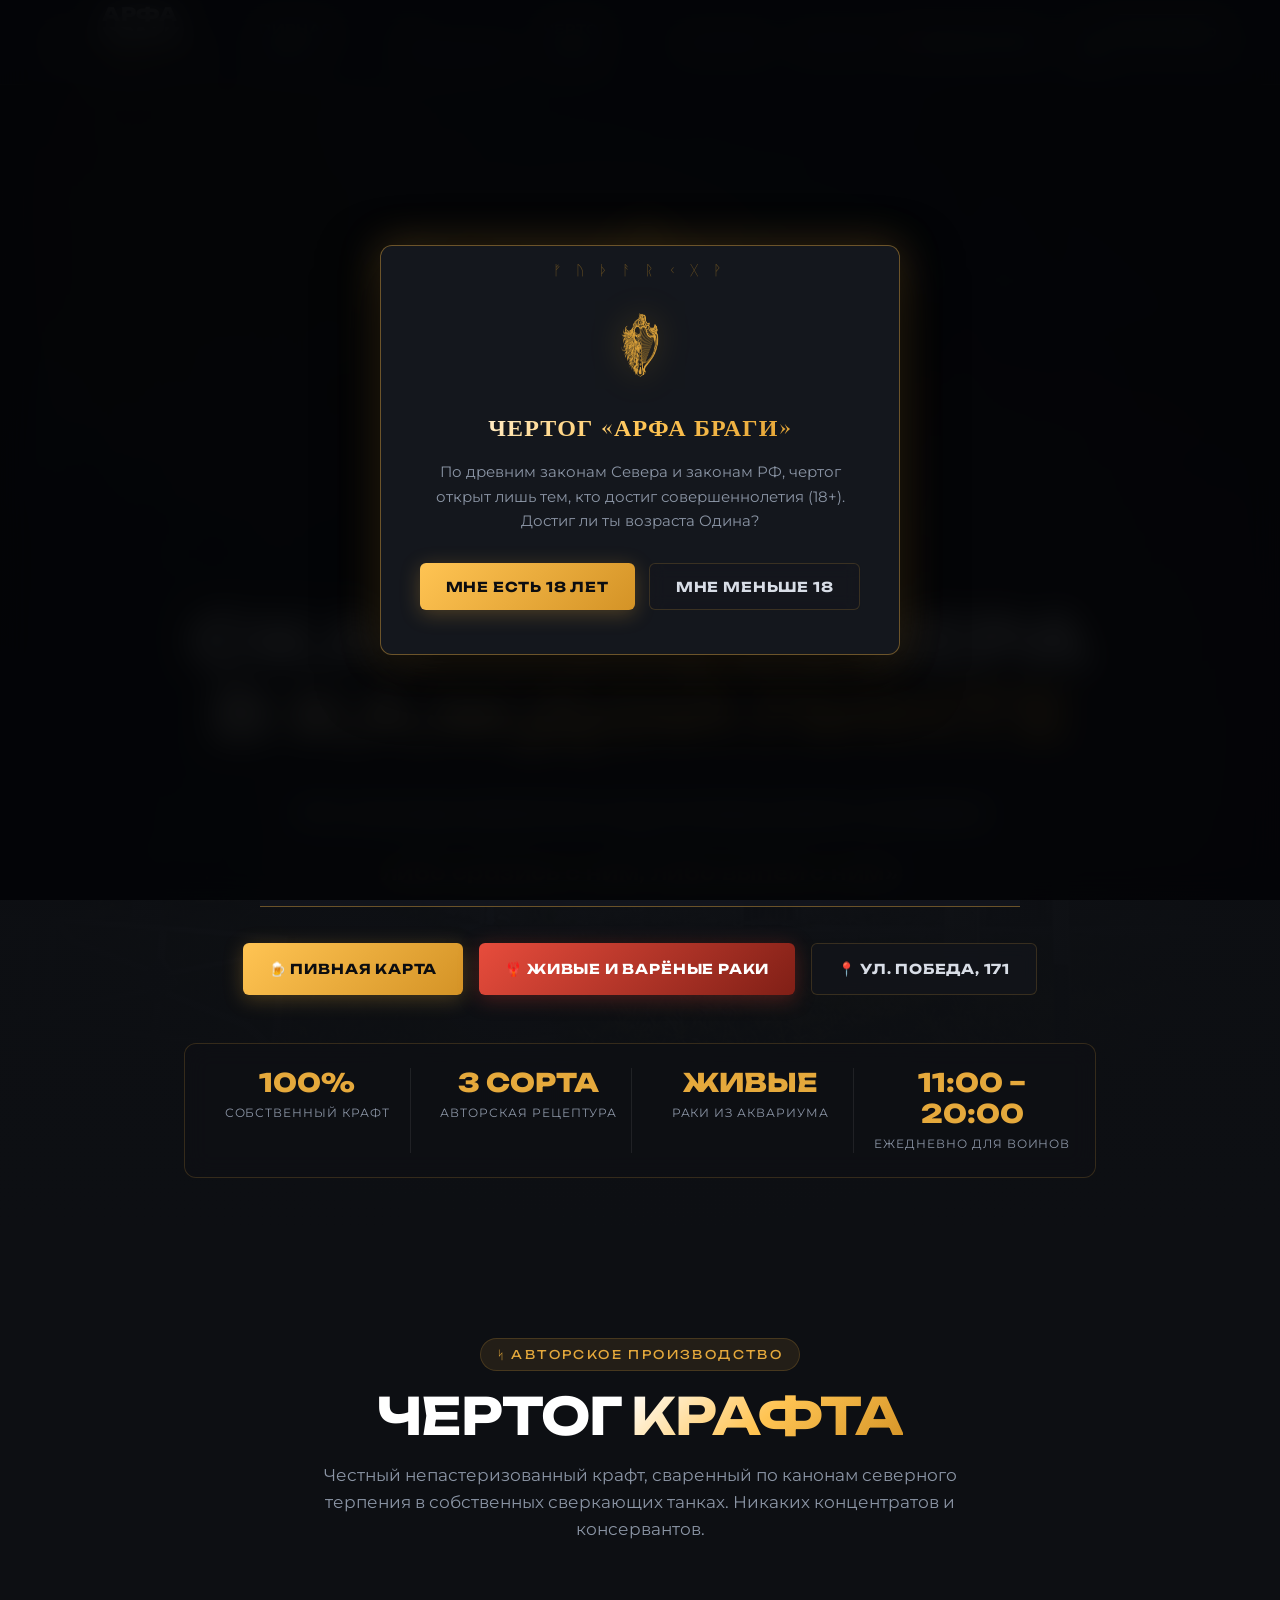
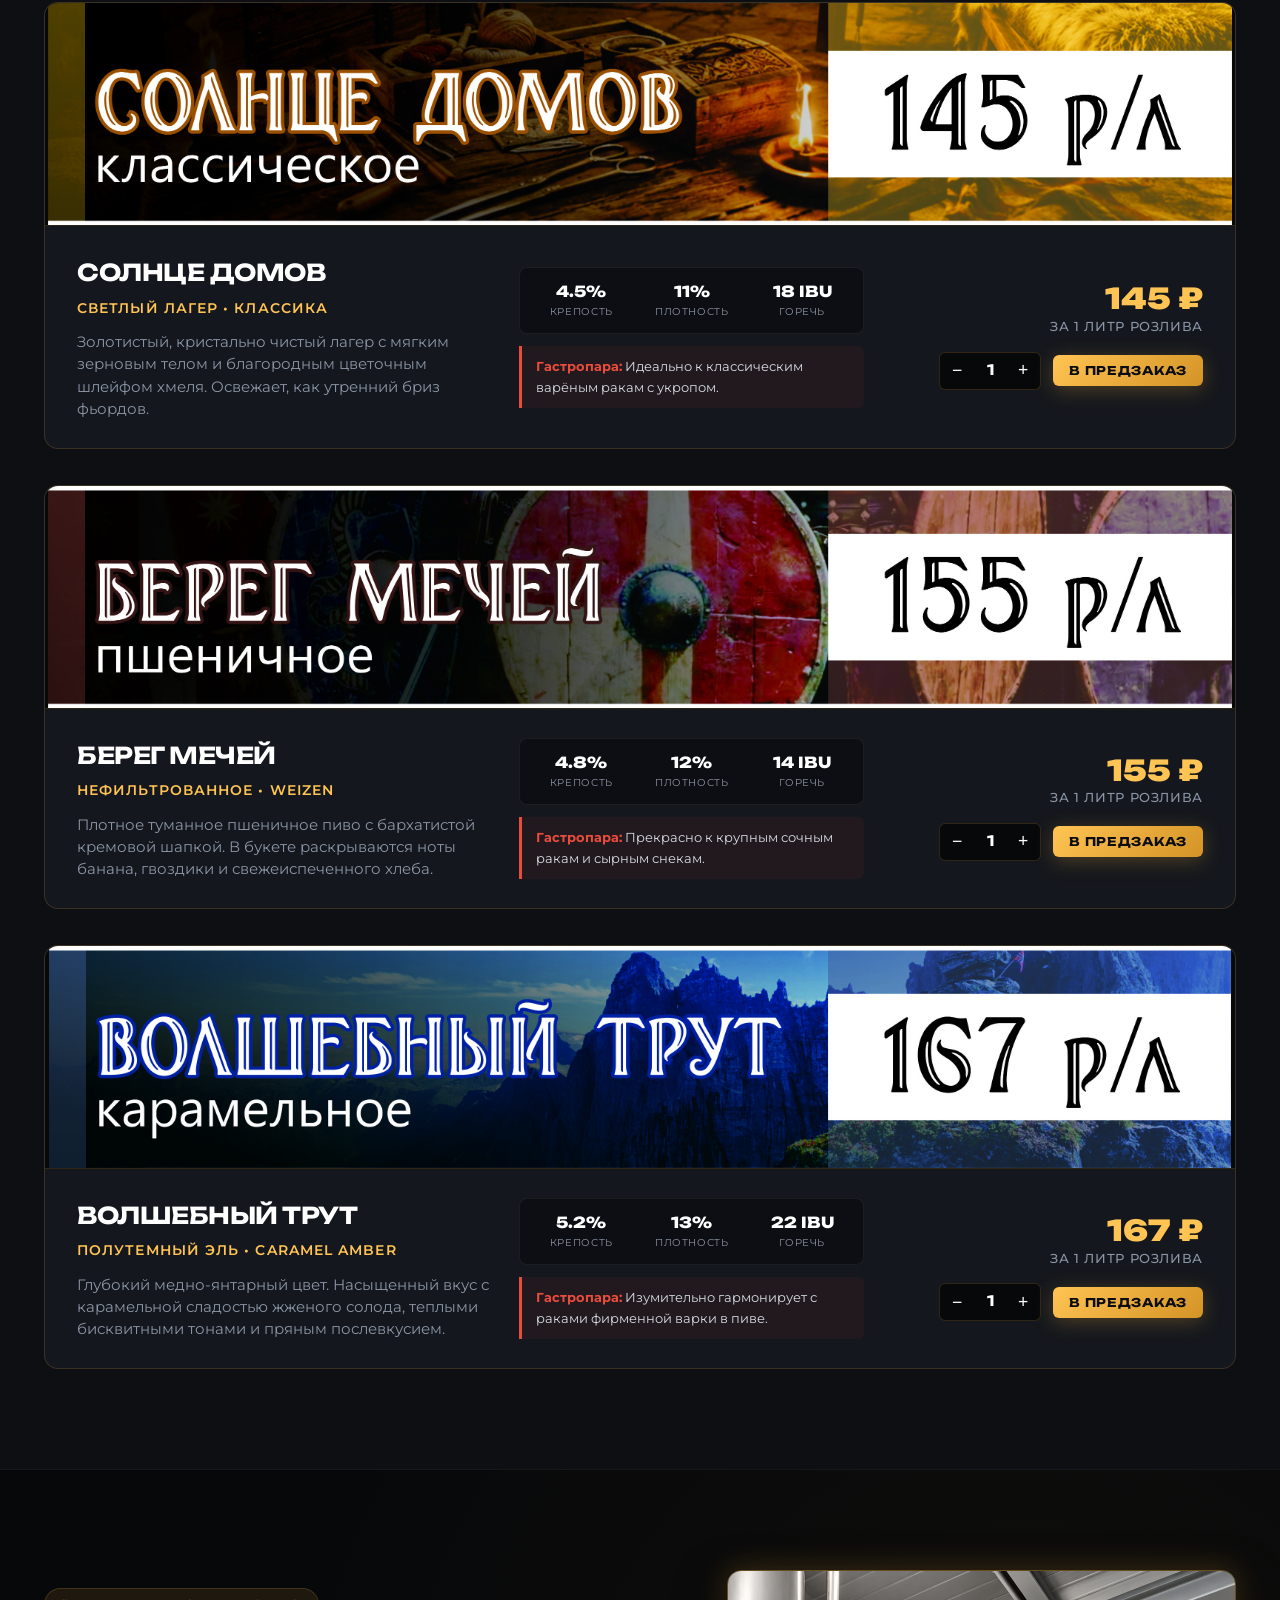
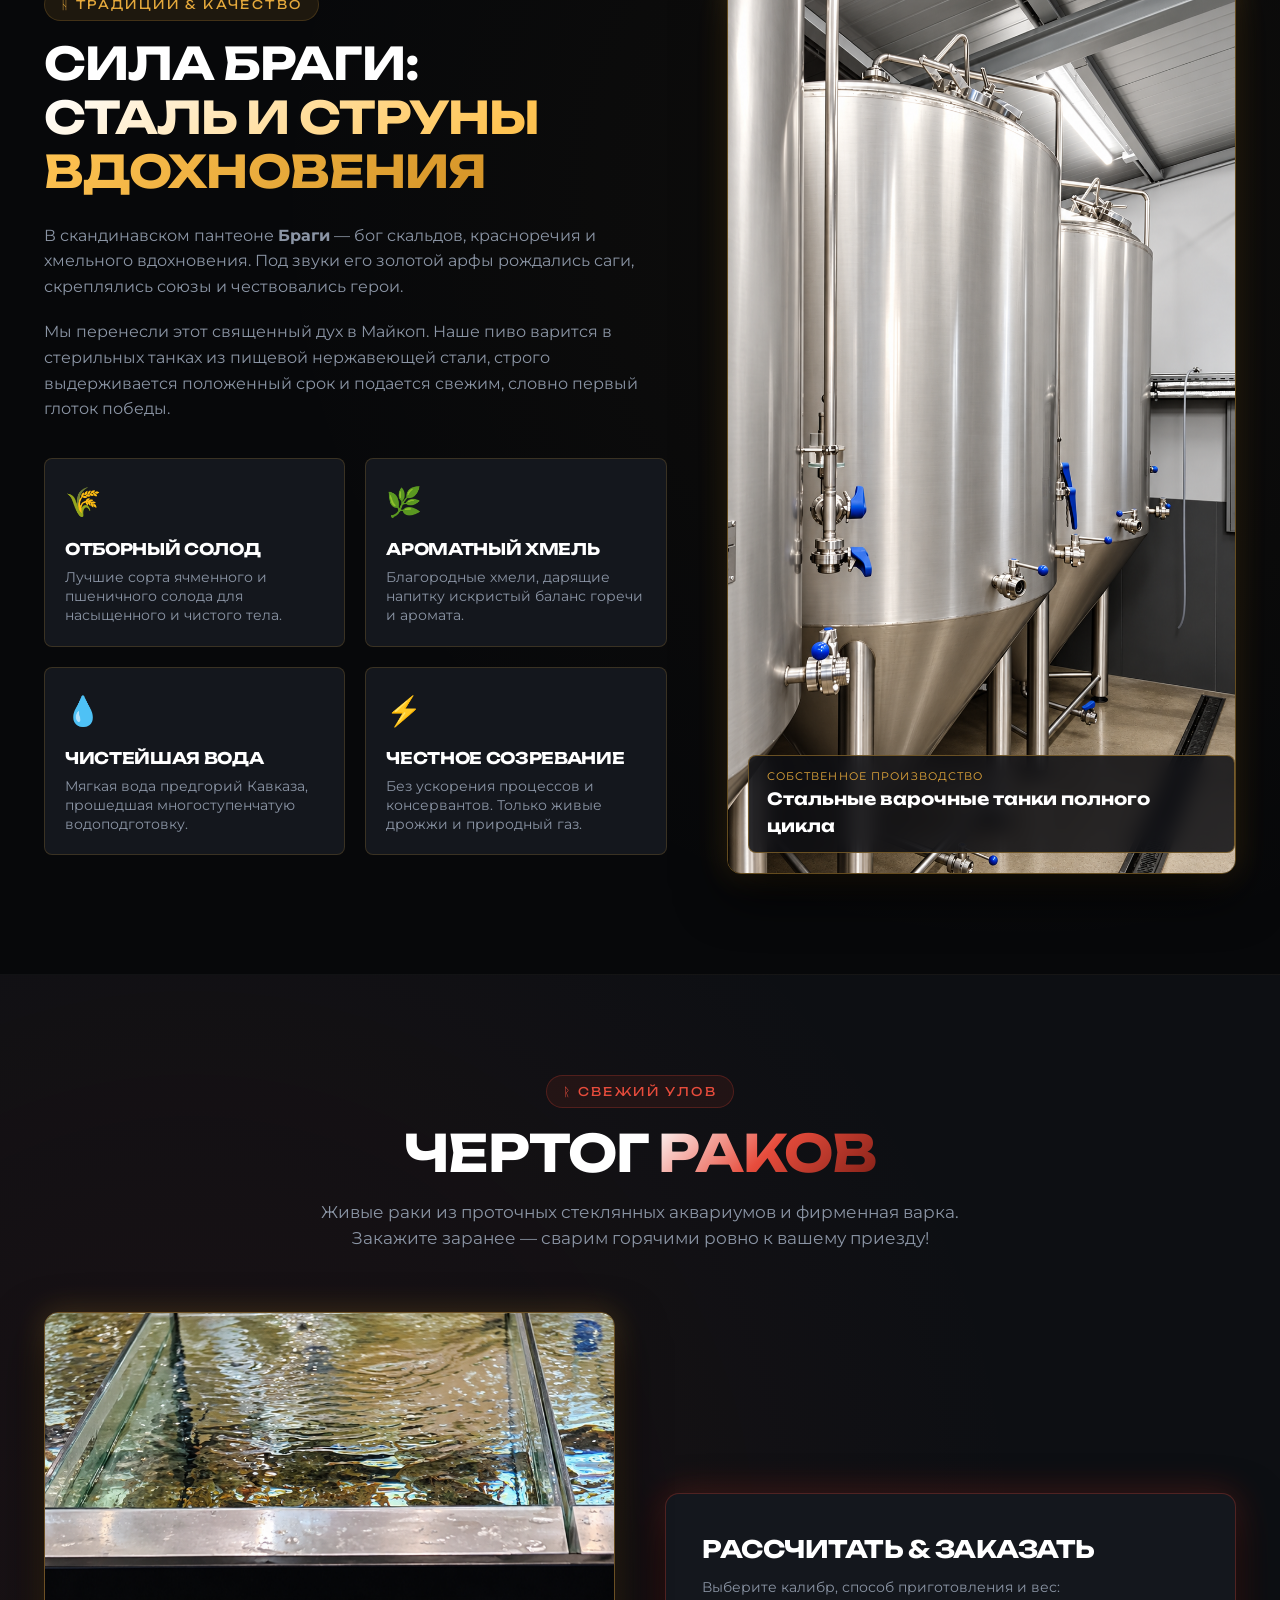
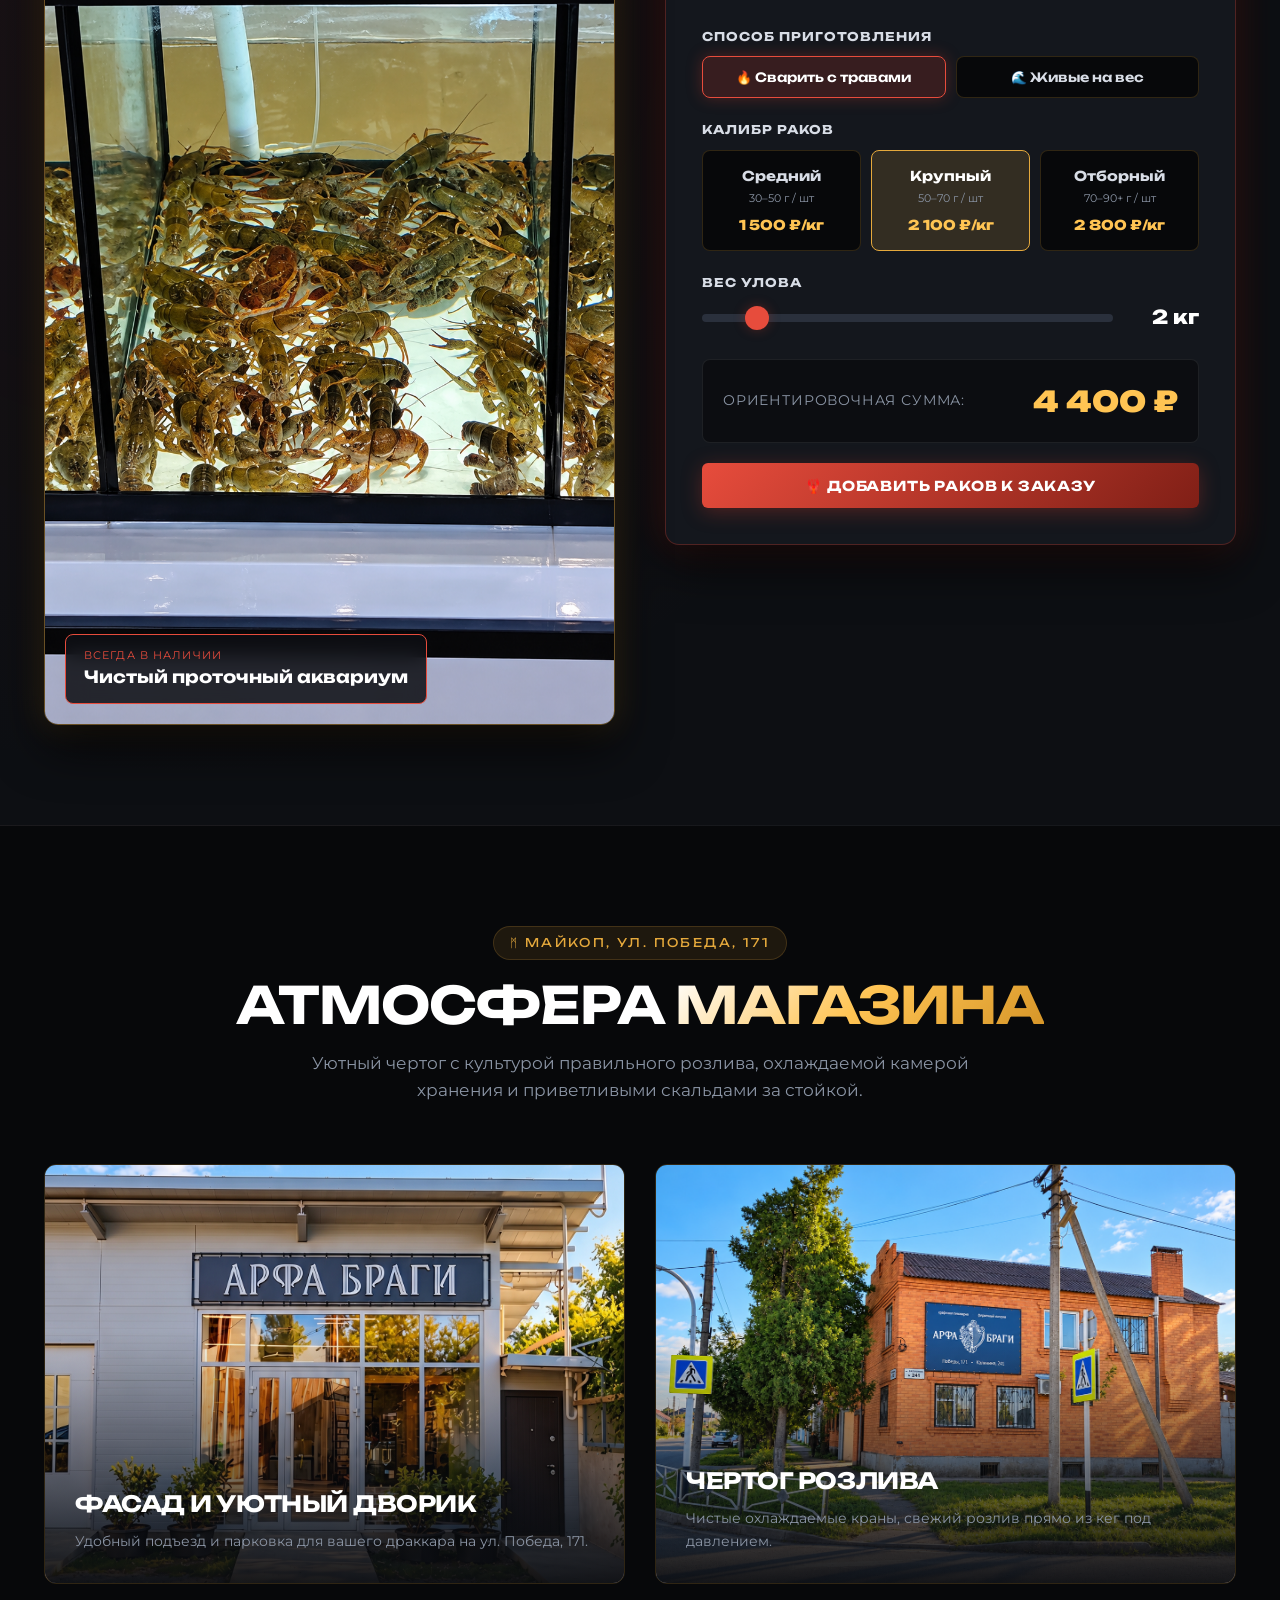
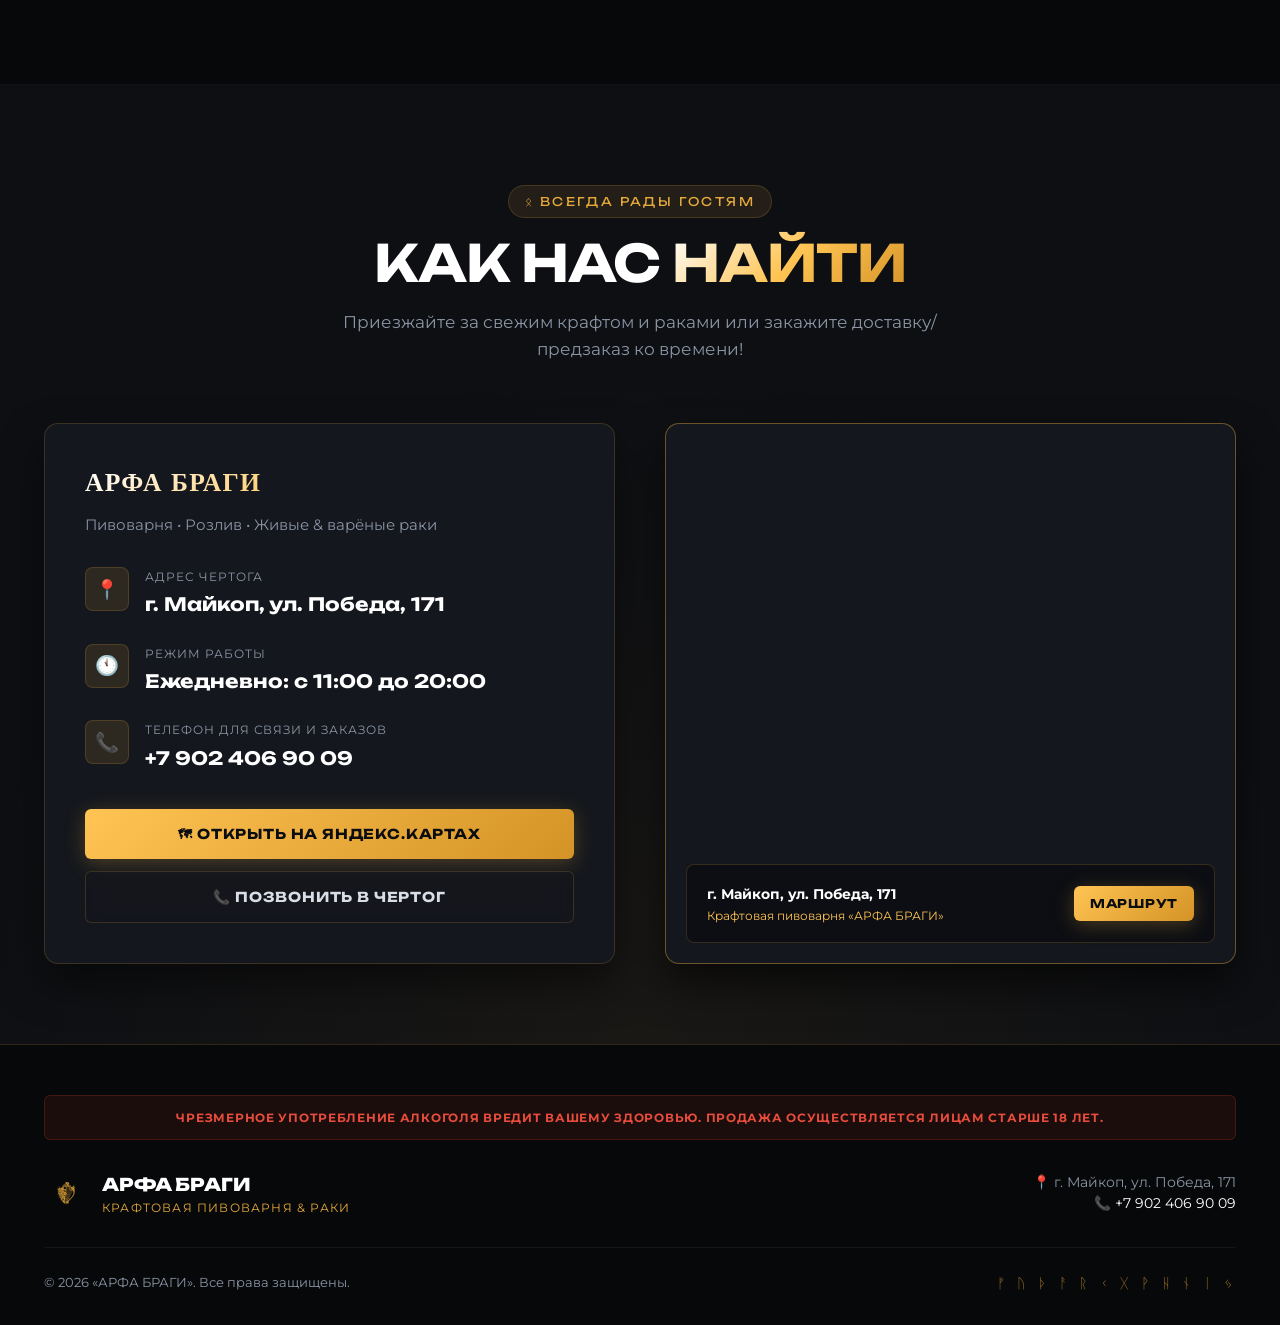
==== commit 88988544: "Enlarge logo and fix assortment cards display" ====
--- a/index.html
+++ b/index.html
@@ -148,39 +148,49 @@
         <div class="beer-card" data-name="Солнце домов">
           <div class="beer-card-img-wrap">
             <img src="beer_solnce.jpg" alt="Пиво Солнце домов" class="beer-card-img">
-            <span class="beer-badge">Классическое</span>
-            <div class="beer-price-tag">145 ₽ / л</div>
           </div>
           <div class="beer-card-body">
-            <h3 class="beer-title">СОЛНЦЕ ДОМОВ</h3>
-            <div class="beer-style">Светлый лагер • Классика</div>
-            <p class="beer-desc">
-              Золотистый, кристально чистый лагер с мягким зерновым телом и благородным цветочным шлейфом хмеля. Освежает, как утренний бриз фьордов.
-            </p>
-            <div class="beer-specs">
+            <div class="beer-col-info">
+              <h3 class="beer-title">СОЛНЦЕ ДОМОВ</h3>
+              <div class="beer-style">Светлый лагер • Классика</div>
+              <p class="beer-desc">
+                Золотистый, кристально чистый лагер с мягким зерновым телом и благородным цветочным шлейфом хмеля. Освежает, как утренний бриз фьордов.
+              </p>
+            </div>
+
+            <div class="beer-col-specs">
+              <div class="beer-specs">
+                <div>
+                  <div class="spec-val">4.5%</div>
+                  <div class="spec-lbl">Крепость</div>
+                </div>
+                <div>
+                  <div class="spec-val">11%</div>
+                  <div class="spec-lbl">Плотность</div>
+                </div>
+                <div>
+                  <div class="spec-val">18 IBU</div>
+                  <div class="spec-lbl">Горечь</div>
+                </div>
+              </div>
+              <div class="beer-pairing">
+                <strong>Гастропара:</strong> Идеально к классическим варёным ракам с укропом.
+              </div>
+            </div>
+
+            <div class="beer-col-action">
               <div>
-                <div class="spec-val">4.5%</div>
-                <div class="spec-lbl">Крепость</div>
-              </div>
-              <div>
-                <div class="spec-val">11%</div>
-                <div class="spec-lbl">Плотность</div>
-              </div>
-              <div>
-                <div class="spec-val">18 IBU</div>
-                <div class="spec-lbl">Горечь</div>
-              </div>
-            </div>
-            <div class="beer-pairing">
-              <strong>Гастропара:</strong> Идеально подчеркивает вкус классических варёных раков с укропом.
-            </div>
-            <div class="beer-card-footer">
-              <div class="beer-qty-ctrl">
-                <button class="qty-btn qty-minus" aria-label="Меньше">−</button>
-                <span class="qty-val">1</span>
-                <button class="qty-btn qty-plus" aria-label="Больше">+</button>
-              </div>
-              <button class="btn btn-gold btn-sm btn-add-beer">В предзаказ</button>
+                <div class="beer-card-price-prominent">145 ₽</div>
+                <div class="beer-card-price-unit">за 1 литр розлива</div>
+              </div>
+              <div class="beer-card-footer">
+                <div class="beer-qty-ctrl">
+                  <button class="qty-btn qty-minus" aria-label="Меньше">−</button>
+                  <span class="qty-val">1</span>
+                  <button class="qty-btn qty-plus" aria-label="Больше">+</button>
+                </div>
+                <button class="btn btn-gold btn-sm btn-add-beer">В предзаказ</button>
+              </div>
             </div>
           </div>
         </div>
@@ -189,39 +199,49 @@
         <div class="beer-card" data-name="Берег мечей">
           <div class="beer-card-img-wrap">
             <img src="beer_bereg.jpg" alt="Пиво Берег мечей" class="beer-card-img">
-            <span class="beer-badge">Пшеничное</span>
-            <div class="beer-price-tag">155 ₽ / л</div>
           </div>
           <div class="beer-card-body">
-            <h3 class="beer-title">БЕРЕГ МЕЧЕЙ</h3>
-            <div class="beer-style">Нефильтрованное • Weizen</div>
-            <p class="beer-desc">
-              Плотное туманное пшеничное пиво с бархатистой кремовой шапкой. В букете раскрываются ноты банана, гвоздики и свежеиспеченного хлеба.
-            </p>
-            <div class="beer-specs">
+            <div class="beer-col-info">
+              <h3 class="beer-title">БЕРЕГ МЕЧЕЙ</h3>
+              <div class="beer-style">Нефильтрованное • Weizen</div>
+              <p class="beer-desc">
+                Плотное туманное пшеничное пиво с бархатистой кремовой шапкой. В букете раскрываются ноты банана, гвоздики и свежеиспеченного хлеба.
+              </p>
+            </div>
+
+            <div class="beer-col-specs">
+              <div class="beer-specs">
+                <div>
+                  <div class="spec-val">4.8%</div>
+                  <div class="spec-lbl">Крепость</div>
+                </div>
+                <div>
+                  <div class="spec-val">12%</div>
+                  <div class="spec-lbl">Плотность</div>
+                </div>
+                <div>
+                  <div class="spec-val">14 IBU</div>
+                  <div class="spec-lbl">Горечь</div>
+                </div>
+              </div>
+              <div class="beer-pairing">
+                <strong>Гастропара:</strong> Прекрасно к крупным сочным ракам и сырным снекам.
+              </div>
+            </div>
+
+            <div class="beer-col-action">
               <div>
-                <div class="spec-val">4.8%</div>
-                <div class="spec-lbl">Крепость</div>
-              </div>
-              <div>
-                <div class="spec-val">12%</div>
-                <div class="spec-lbl">Плотность</div>
-              </div>
-              <div>
-                <div class="spec-val">14 IBU</div>
-                <div class="spec-lbl">Горечь</div>
-              </div>
-            </div>
-            <div class="beer-pairing">
-              <strong>Гастропара:</strong> Прекрасно сочетается с крупными сочными раками и сырными снеками.
-            </div>
-            <div class="beer-card-footer">
-              <div class="beer-qty-ctrl">
-                <button class="qty-btn qty-minus" aria-label="Меньше">−</button>
-                <span class="qty-val">1</span>
-                <button class="qty-btn qty-plus" aria-label="Больше">+</button>
-              </div>
-              <button class="btn btn-gold btn-sm btn-add-beer">В предзаказ</button>
+                <div class="beer-card-price-prominent">155 ₽</div>
+                <div class="beer-card-price-unit">за 1 литр розлива</div>
+              </div>
+              <div class="beer-card-footer">
+                <div class="beer-qty-ctrl">
+                  <button class="qty-btn qty-minus" aria-label="Меньше">−</button>
+                  <span class="qty-val">1</span>
+                  <button class="qty-btn qty-plus" aria-label="Больше">+</button>
+                </div>
+                <button class="btn btn-gold btn-sm btn-add-beer">В предзаказ</button>
+              </div>
             </div>
           </div>
         </div>
@@ -230,42 +250,51 @@
         <div class="beer-card" data-name="Волшебный трут">
           <div class="beer-card-img-wrap">
             <img src="beer_trut.jpg" alt="Пиво Волшебный трут" class="beer-card-img">
-            <span class="beer-badge">Карамельное</span>
-            <div class="beer-price-tag">167 ₽ / л</div>
           </div>
           <div class="beer-card-body">
-            <h3 class="beer-title">ВОЛШЕБНЫЙ ТРУТ</h3>
-            <div class="beer-style">Полутемный эль • Caramel Amber</div>
-            <p class="beer-desc">
-              Глубокий медно-янтарный цвет. Насыщенный вкус с карамельной сладостью жженого солода, теплыми бисквитными тонами и пряным послевкусием.
-            </p>
-            <div class="beer-specs">
+            <div class="beer-col-info">
+              <h3 class="beer-title">ВОЛШЕБНЫЙ ТРУТ</h3>
+              <div class="beer-style">Полутемный эль • Caramel Amber</div>
+              <p class="beer-desc">
+                Глубокий медно-янтарный цвет. Насыщенный вкус с карамельной сладостью жженого солода, теплыми бисквитными тонами и пряным послевкусием.
+              </p>
+            </div>
+
+            <div class="beer-col-specs">
+              <div class="beer-specs">
+                <div>
+                  <div class="spec-val">5.2%</div>
+                  <div class="spec-lbl">Крепость</div>
+                </div>
+                <div>
+                  <div class="spec-val">13%</div>
+                  <div class="spec-lbl">Плотность</div>
+                </div>
+                <div>
+                  <div class="spec-val">22 IBU</div>
+                  <div class="spec-lbl">Горечь</div>
+                </div>
+              </div>
+              <div class="beer-pairing">
+                <strong>Гастропара:</strong> Изумительно гармонирует с раками фирменной варки в пиве.
+              </div>
+            </div>
+
+            <div class="beer-col-action">
               <div>
-                <div class="spec-val">5.2%</div>
-                <div class="spec-lbl">Крепость</div>
-              </div>
-              <div>
-                <div class="spec-val">13%</div>
-                <div class="spec-lbl">Плотность</div>
-              </div>
-              <div>
-                <div class="spec-val">22 IBU</div>
-                <div class="spec-lbl">Горечь</div>
-              </div>
-            </div>
-            <div class="beer-pairing">
-              <strong>Гастропара:</strong> Изумительно гармонирует с раками фирменной варки в темном пиве.
-            </div>
-            <div class="beer-card-footer">
-              <div class="beer-qty-ctrl">
-                <button class="qty-btn qty-minus" aria-label="Меньше">−</button>
-                <span class="qty-val">1</span>
-                <button class="qty-btn qty-plus" aria-label="Больше">+</button>
-              </div>
-              <button class="btn btn-gold btn-sm btn-add-beer">В предзаказ</button>
-            </div>
-          </div>
-        </div>
+                <div class="beer-card-price-prominent">167 ₽</div>
+                <div class="beer-card-price-unit">за 1 литр розлива</div>
+              </div>
+              <div class="beer-card-footer">
+                <div class="beer-qty-ctrl">
+                  <button class="qty-btn qty-minus" aria-label="Меньше">−</button>
+                  <span class="qty-val">1</span>
+                  <button class="qty-btn qty-plus" aria-label="Больше">+</button>
+                </div>
+                <button class="btn btn-gold btn-sm btn-add-beer">В предзаказ</button>
+              </div>
+            </div>
+          </div>
       </div>
     </div>
   </section>
--- a/style.css
+++ b/style.css
@@ -539,16 +539,21 @@
 }
 
 .hero-logo-box {
-  margin-bottom: 24px;
+  margin-bottom: 28px;
   display: inline-block;
   animation: fadeInDown 0.8s ease backwards;
 }
 
 .hero-logo-img {
-  max-width: 280px;
+  max-width: clamp(360px, 55vw, 600px);
   width: 100%;
   height: auto;
-  filter: drop-shadow(0 0 25px var(--gold-glow));
+  filter: drop-shadow(0 0 35px var(--gold-glow)) drop-shadow(0 0 70px rgba(229, 169, 60, 0.25));
+  transition: transform 0.4s ease;
+}
+
+.hero-logo-img:hover {
+  transform: scale(1.02);
 }
 
 .hero-title {
@@ -638,15 +643,15 @@
 }
 
 .beer-grid {
-  display: grid;
-  grid-template-columns: repeat(3, 1fr);
-  gap: 30px;
+  display: flex;
+  flex-direction: column;
+  gap: 36px;
 }
 
 .beer-card {
   background: var(--bg-surface);
   border: 1px solid var(--border-subtle);
-  border-radius: 12px;
+  border-radius: 14px;
   overflow: hidden;
   display: flex;
   flex-direction: column;
@@ -655,70 +660,60 @@
 }
 
 .beer-card:hover {
-  transform: translateY(-8px);
+  transform: translateY(-4px);
   border-color: var(--gold-primary);
-  box-shadow: 0 20px 40px rgba(0, 0, 0, 0.7), 0 0 30px var(--gold-glow);
+  box-shadow: 0 20px 45px rgba(0, 0, 0, 0.75), 0 0 30px var(--gold-glow);
 }
 
 .beer-card-img-wrap {
   width: 100%;
-  height: 210px;
+  aspect-ratio: 3196 / 599;
+  max-height: 250px;
   overflow: hidden;
   position: relative;
-  background: #000;
+  background: #07080a;
+  border-bottom: 1px solid var(--border-subtle);
+  display: flex;
+  align-items: center;
+  justify-content: center;
 }
 
 .beer-card-img {
   width: 100%;
   height: 100%;
-  object-fit: cover;
-  transition: transform 0.6s ease;
+  object-fit: contain;
+  object-position: center;
+  display: block;
+  transition: transform 0.4s ease;
 }
 
 .beer-card:hover .beer-card-img {
-  transform: scale(1.08);
+  transform: scale(1.01);
 }
 
 .beer-badge {
-  position: absolute;
-  top: 14px;
-  left: 14px;
-  background: rgba(10, 12, 16, 0.85);
-  border: 1px solid var(--border-subtle);
-  color: var(--gold-primary);
-  font-family: var(--font-heading);
-  font-size: 0.7rem;
-  font-weight: 700;
-  letter-spacing: 0.1em;
-  text-transform: uppercase;
-  padding: 4px 10px;
-  border-radius: 4px;
-  backdrop-filter: blur(6px);
+  display: none;
 }
 
 .beer-price-tag {
-  position: absolute;
-  bottom: 14px;
-  right: 14px;
-  background: var(--gold-primary);
-  color: #0c0d10;
-  font-family: var(--font-heading);
-  font-size: 1.1rem;
-  font-weight: 900;
-  padding: 6px 14px;
-  border-radius: 6px;
-  box-shadow: 0 4px 15px rgba(0, 0, 0, 0.5);
+  display: none;
 }
 
 .beer-card-body {
-  padding: 24px;
+  padding: 28px 32px;
+  display: grid;
+  grid-template-columns: 1.2fr 1fr 0.9fr;
+  gap: 28px;
+  align-items: center;
+}
+
+.beer-col-info {
   display: flex;
   flex-direction: column;
-  flex-grow: 1;
 }
 
 .beer-title {
-  font-size: 1.35rem;
+  font-size: 1.45rem;
   margin-bottom: 6px;
   color: #fff;
 }
@@ -729,26 +724,29 @@
   font-weight: 600;
   text-transform: uppercase;
   letter-spacing: 0.08em;
-  margin-bottom: 14px;
+  margin-bottom: 12px;
 }
 
 .beer-desc {
-  font-size: 0.9rem;
+  font-size: 0.92rem;
   color: var(--steel-muted);
-  margin-bottom: 20px;
   line-height: 1.5;
-  flex-grow: 1;
+}
+
+.beer-col-specs {
+  display: flex;
+  flex-direction: column;
+  gap: 12px;
 }
 
 .beer-specs {
   display: grid;
   grid-template-columns: repeat(3, 1fr);
   gap: 8px;
-  background: rgba(10, 12, 16, 0.6);
+  background: rgba(10, 12, 16, 0.7);
   border: 1px solid rgba(255, 255, 255, 0.06);
   border-radius: 8px;
   padding: 12px 10px;
-  margin-bottom: 20px;
   text-align: center;
 }
 
@@ -771,23 +769,48 @@
   border-left: 3px solid var(--crayfish-bright);
   padding: 10px 14px;
   border-radius: 0 6px 6px 0;
-  font-size: 0.8rem;
+  font-size: 0.82rem;
   color: var(--steel-light);
-  margin-bottom: 20px;
 }
 
 .beer-pairing strong {
   color: var(--crayfish-bright);
 }
 
+.beer-col-action {
+  display: flex;
+  flex-direction: column;
+  align-items: flex-end;
+  gap: 14px;
+}
+
+.beer-card-price-prominent {
+  font-family: var(--font-heading);
+  font-size: 1.8rem;
+  font-weight: 900;
+  color: var(--gold-bright);
+  text-align: right;
+  line-height: 1;
+}
+
+.beer-card-price-unit {
+  font-size: 0.8rem;
+  color: var(--steel-muted);
+  font-weight: 500;
+  text-transform: uppercase;
+  letter-spacing: 0.05em;
+  margin-top: 4px;
+  text-align: right;
+}
+
 .beer-card-footer {
   display: flex;
   align-items: center;
-  justify-content: space-between;
+  justify-content: flex-end;
   gap: 12px;
-  padding-top: 16px;
-  border-top: 1px solid rgba(255, 255, 255, 0.06);
-}
+  width: 100%;
+}
+
 
 .beer-qty-ctrl {
   display: flex;
@@ -1459,8 +1482,17 @@
 }
 
 @media (max-width: 1024px) {
-  .beer-grid {
-    grid-template-columns: repeat(2, 1fr);
+  .beer-card-body {
+    grid-template-columns: 1fr 1fr;
+    gap: 24px;
+  }
+  .beer-col-action {
+    grid-column: span 2;
+    flex-direction: row;
+    justify-content: space-between;
+    align-items: center;
+    border-top: 1px solid rgba(255, 255, 255, 0.06);
+    padding-top: 16px;
   }
   .brewery-layout,
   .crayfish-layout,
@@ -1477,6 +1509,21 @@
 }
 
 @media (max-width: 768px) {
+  .beer-card-body {
+    grid-template-columns: 1fr;
+    padding: 20px 16px;
+    gap: 18px;
+  }
+  .beer-col-action {
+    grid-column: auto;
+    flex-direction: column;
+    align-items: stretch;
+    border-top: 1px solid rgba(255, 255, 255, 0.06);
+    padding-top: 16px;
+  }
+  .beer-card-footer {
+    justify-content: space-between;
+  }
   .nav-links {
     position: fixed;
     top: 70px;
@@ -1500,7 +1547,6 @@
   .nav-right .btn-outline {
     display: none;
   }
-  .beer-grid,
   .store-grid {
     grid-template-columns: 1fr;
   }
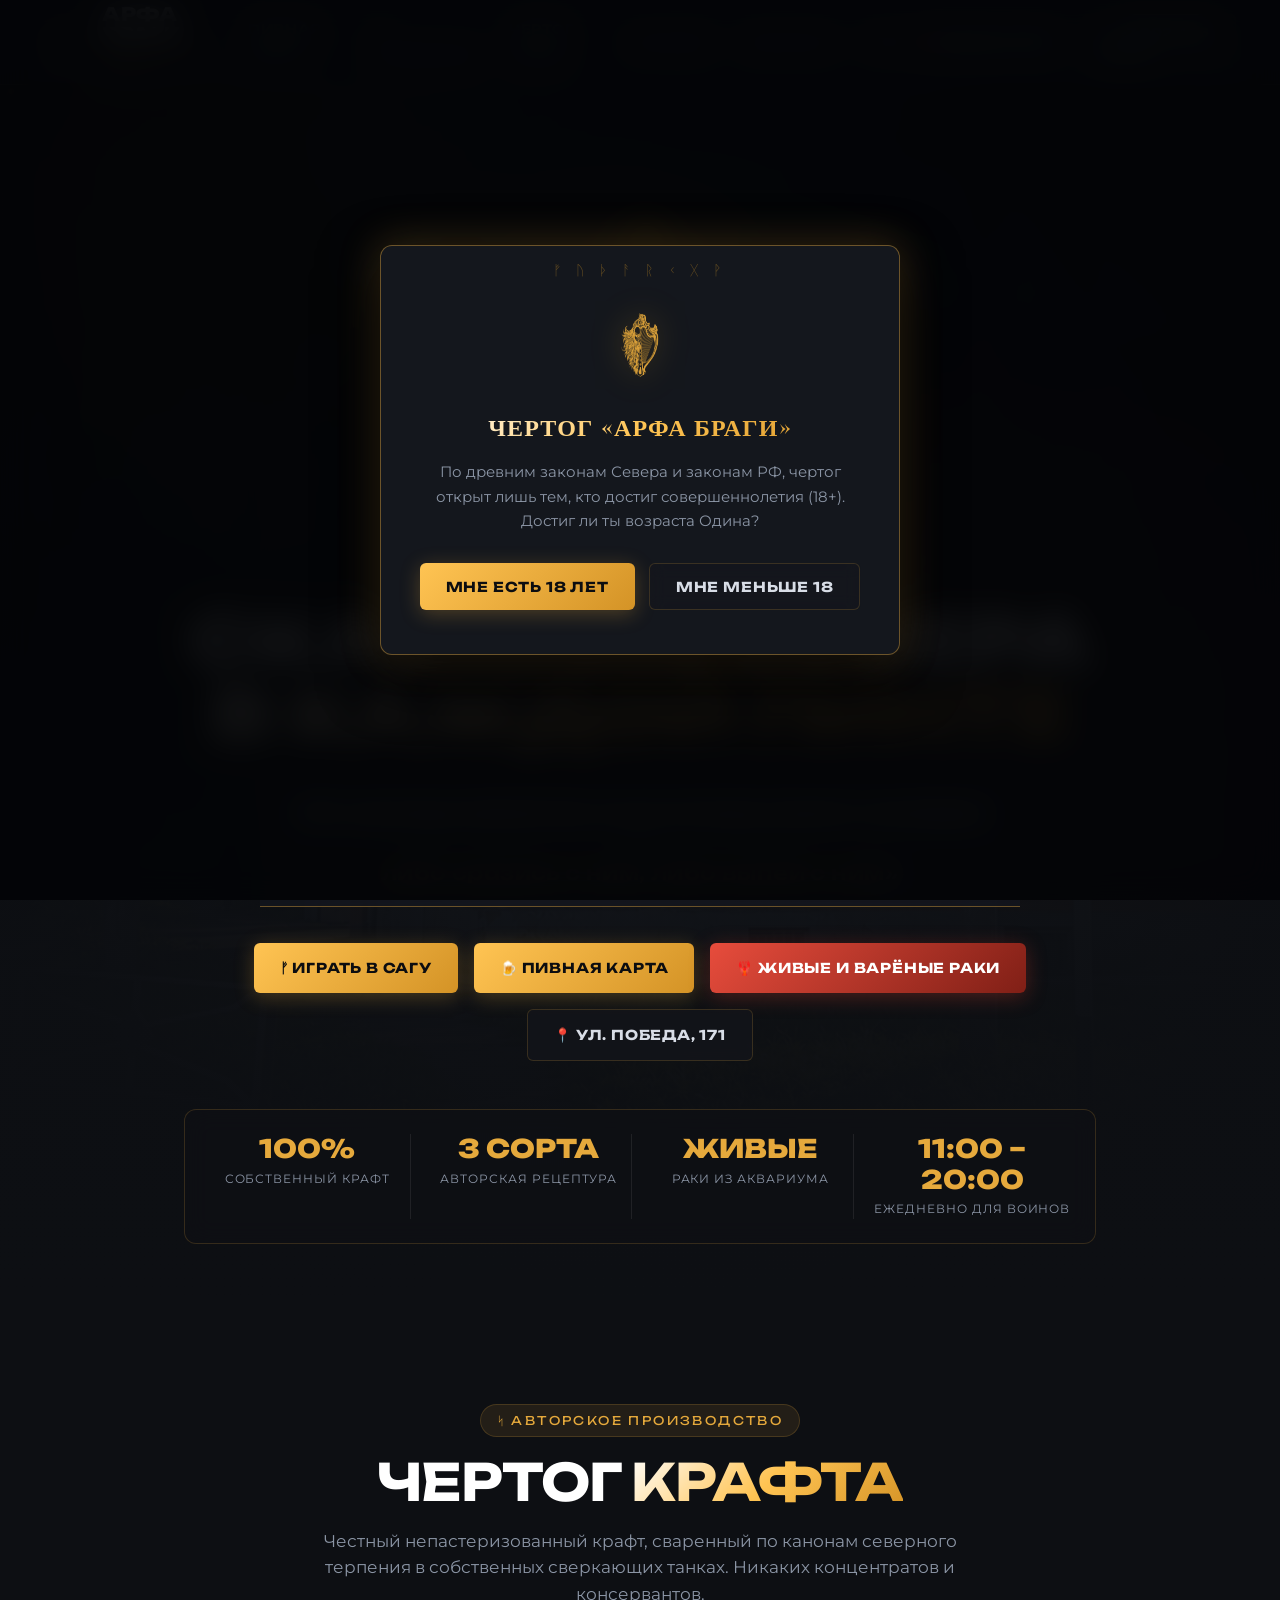
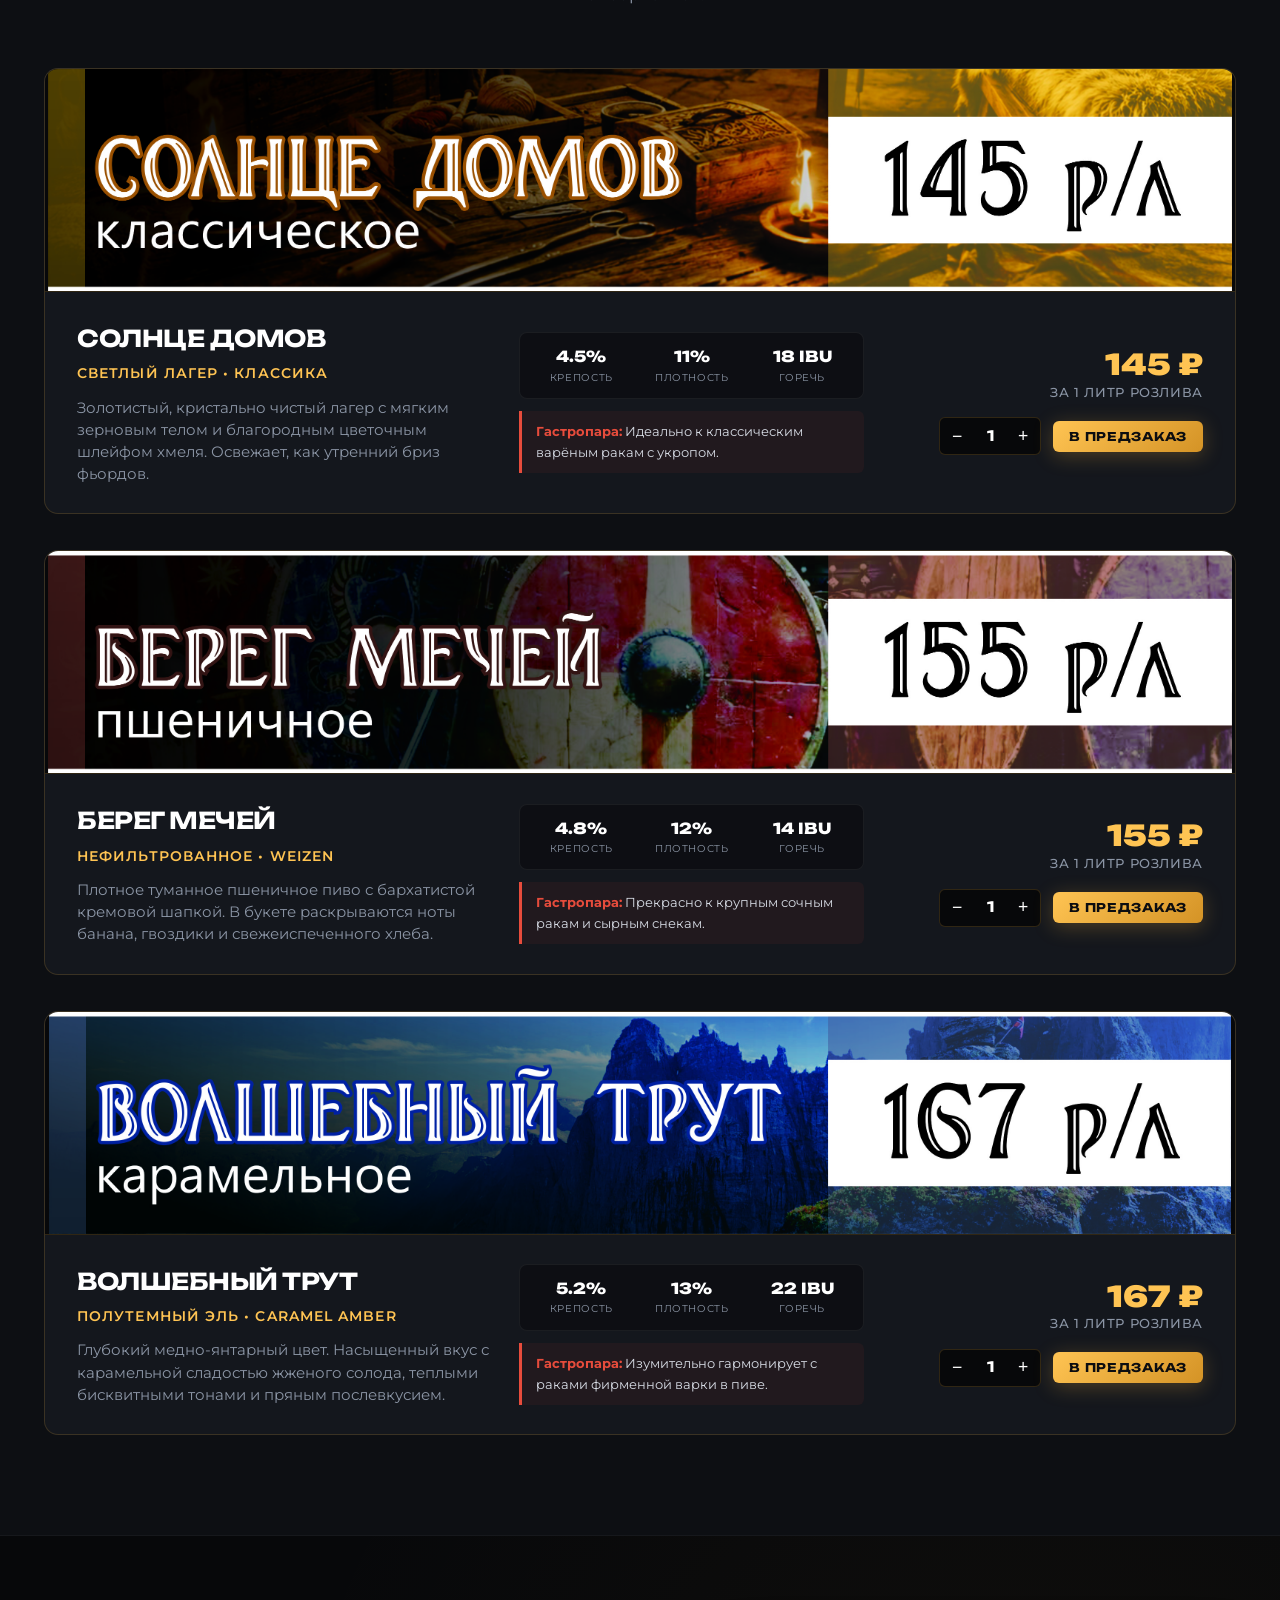
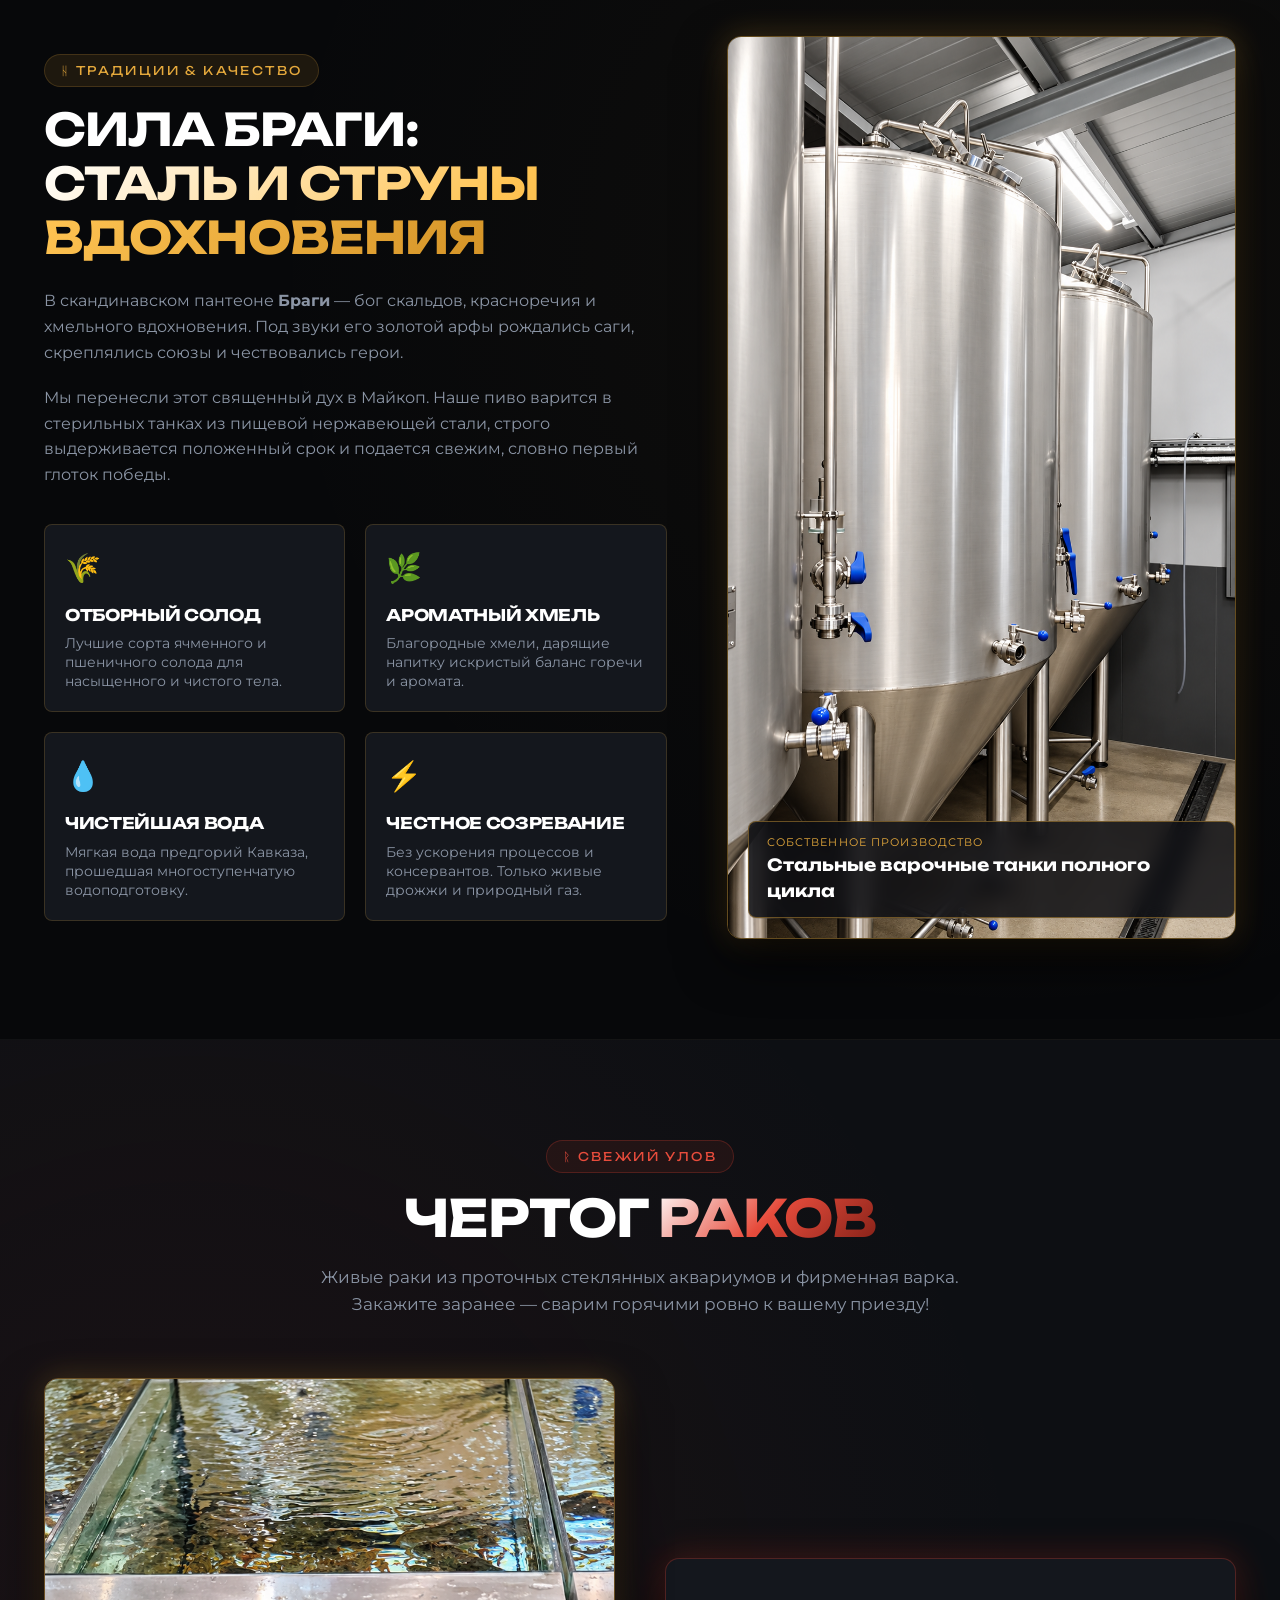
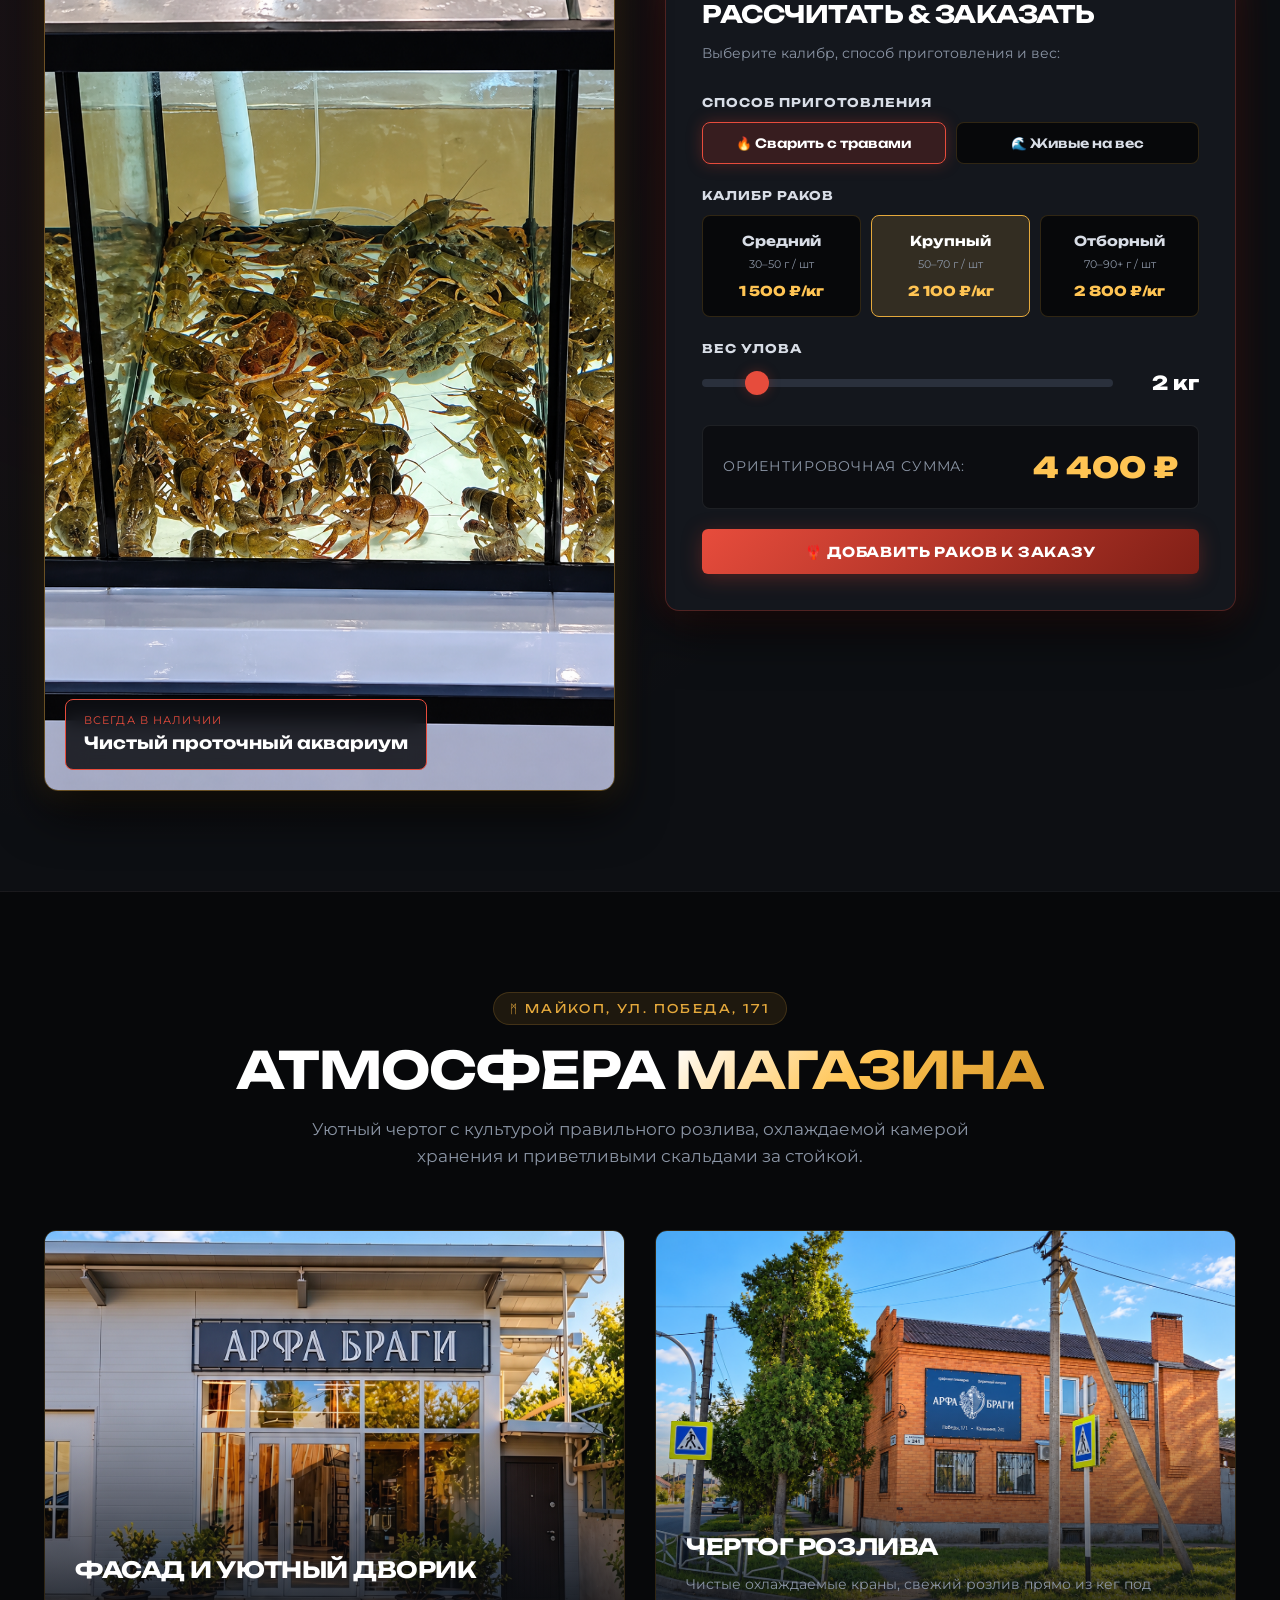
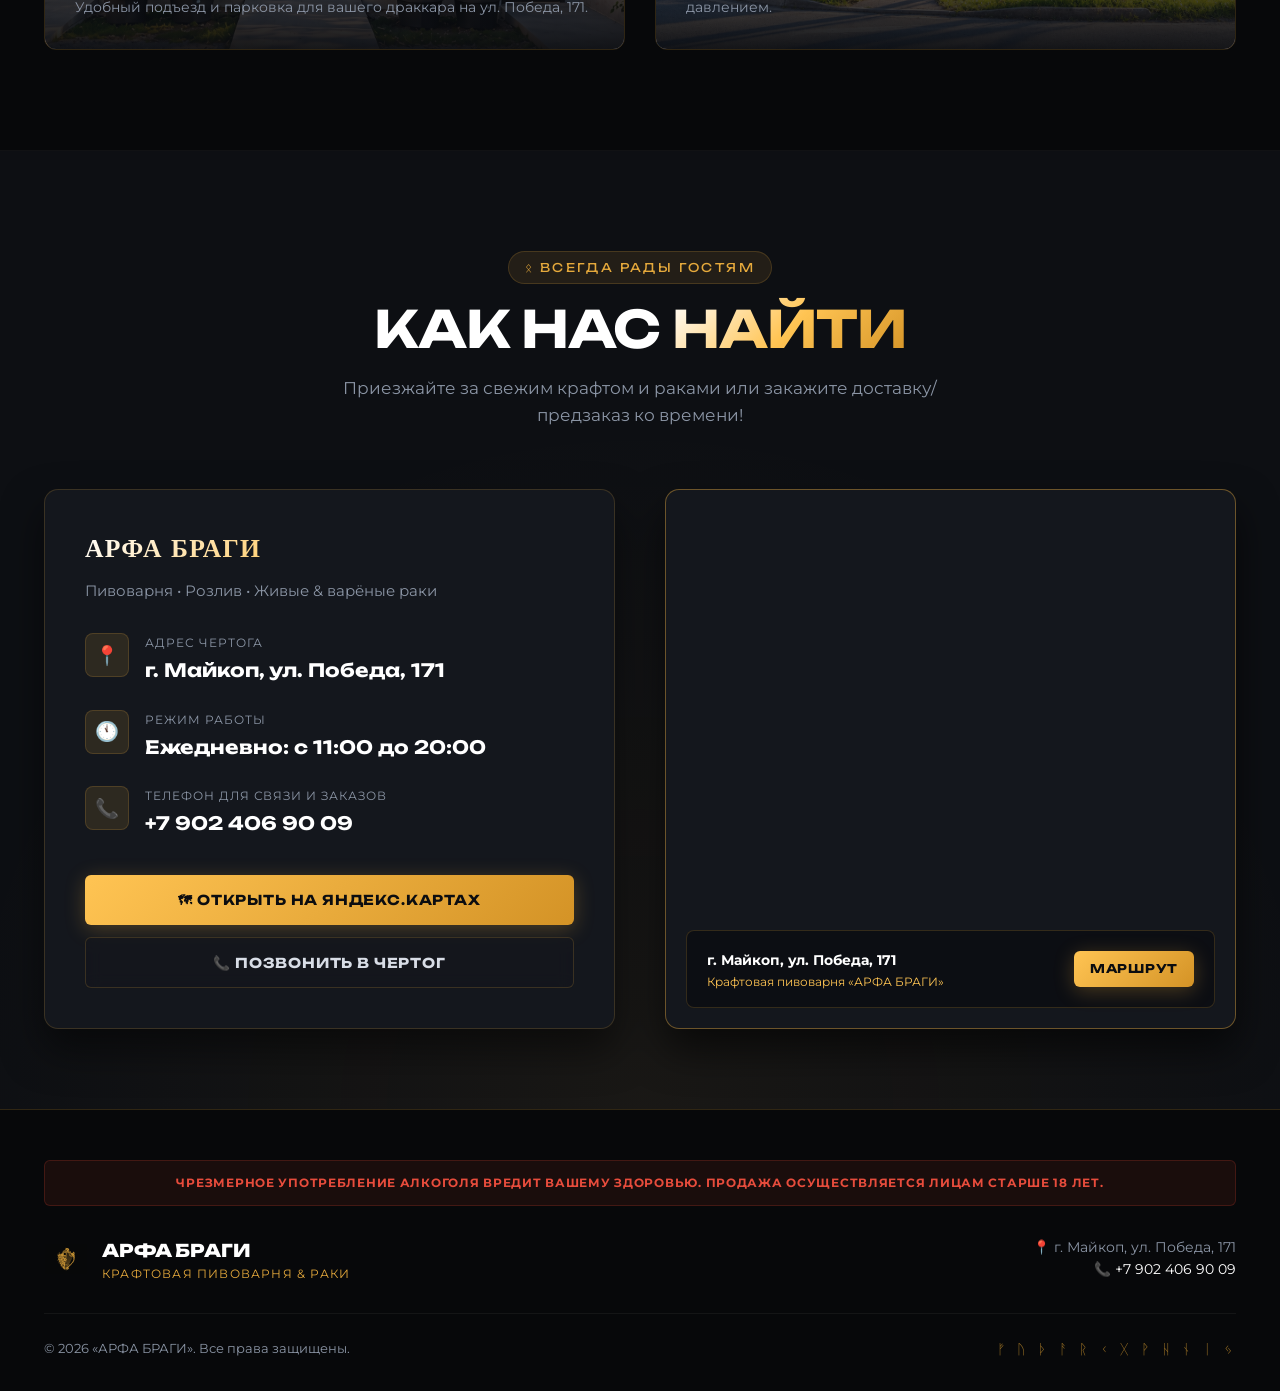
==== commit 67db8f38: "Prepare Bragi game for Render test" ====
--- a/index.html
+++ b/index.html
@@ -57,6 +57,7 @@
           <li><a href="#crayfish">Чертог Раков</a></li>
           <li><a href="#store">Магазин</a></li>
           <li><a href="#contacts">Контакты</a></li>
+          <li><a href="/game">Игра</a></li>
         </ul>
       </nav>
 
@@ -100,6 +101,7 @@
       </div>
 
       <div class="hero-actions">
+        <a href="/game" class="btn btn-gold">ᚠ Играть в сагу</a>
         <a href="#assortment" class="btn btn-gold">
           🍺 Пивная карта
         </a>
